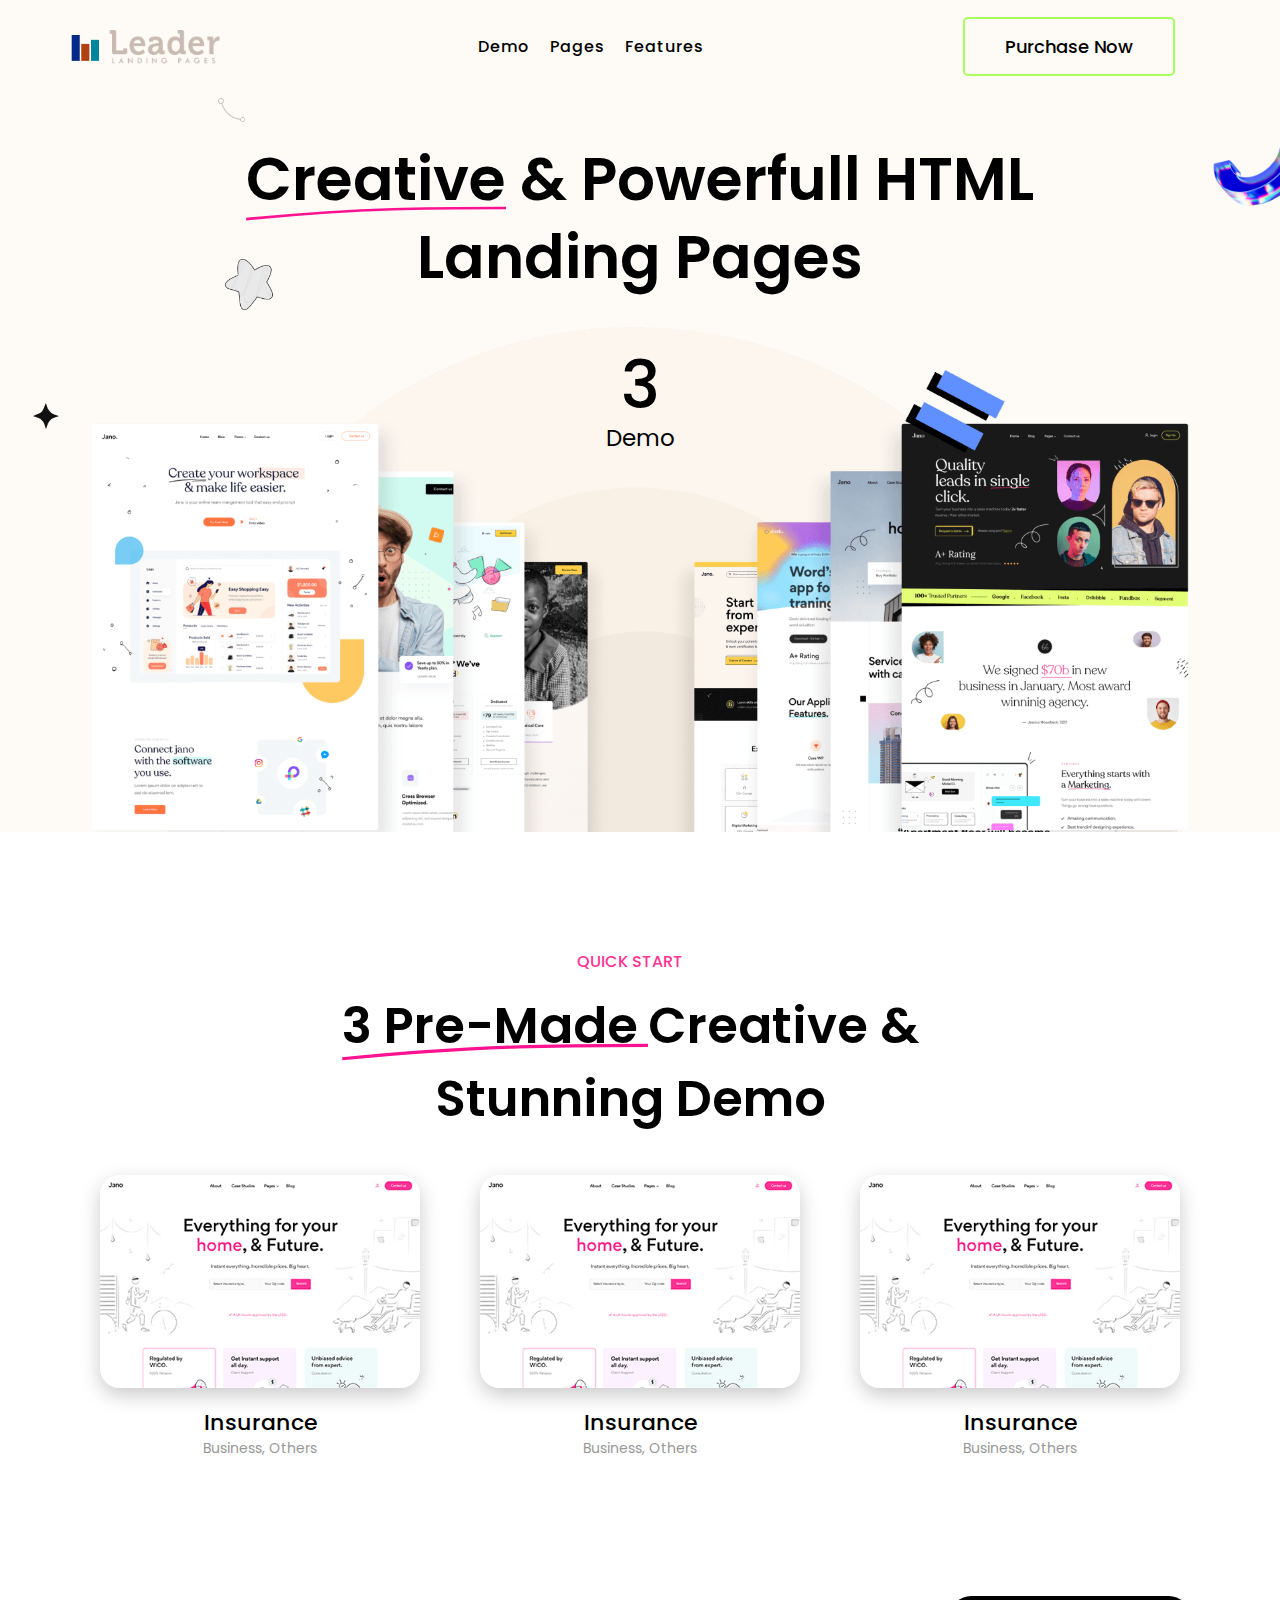
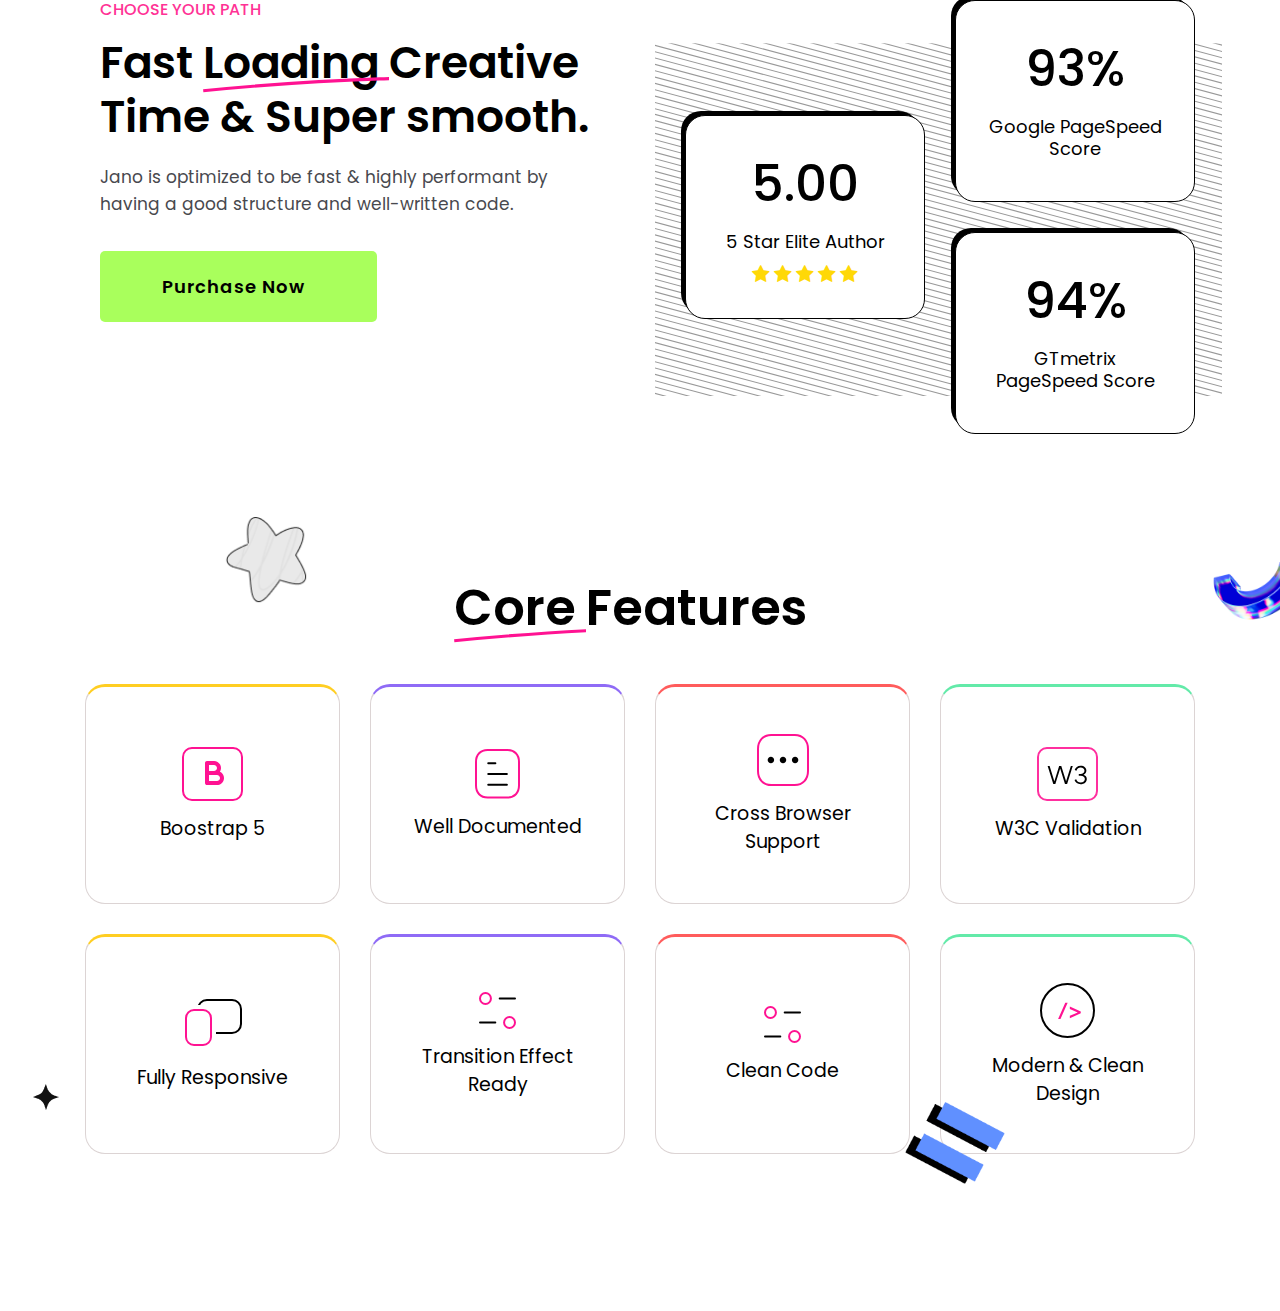
==== Demo-pages/HTML/index.html @ df8b5260 "Envato" ====
<!DOCTYPE html>
<html lang="en">
  <head>
    <meta charset="UTF-8">
    <meta http-equiv="X-UA-Compatible" content="IE=edge">
    <meta name="viewport" content="width=device-width, initial-scale=1.0">
    <title>Landing Demo pages</title>
    <link rel="stylesheet" href="assets/css/style.css">
    <link rel="stylesheet" href="assets/css/bootstrap.min.css">
    <link rel="stylesheet" href="assets/css/font-awesome.min.css">
    <link rel="stylesheet" href="assets/css/spacing.css">
    <link rel="stylesheet" href="assets/css/responsive.css">
    <link rel="stylesheet" href="assets/css/animate.css">
    <link rel="shortcut icon" href="fav.ico">
  
  </head>
  <body>
    <!--nav start-->
    <section>
      <div class="nav">
        <div class="container">
          <div class="row">
            <div class="nav-inner">
              <div class="logo">
                <a href="index.html">
                  <img src="assets/images/logo/logo.png" alt="">
                </a>
              </div>
              <div class="menu">
                <ul>
                  <li>
                    <img src="assets/images/icons/logo2.png" alt="">
                    <span class="fa fa-times" aria-hidden="true"></span>
                  </li>
                  <li>
                    <a href="#">Demo</a>
                  </li>
                
                  <li>
                    <a href="#">pages</a>
                  </li>
                  <li>
                    <a class="other-menu" href="#">Features</a>
                  </li>
                
                </ul>
              </div>
              <div class="side-bar-right">
              
              
                <div class="comm-btn">
                  <a href="#">
                    <span>Purchase Now</span>
                  </a>
                </div>
              </div>
            </div>
            <div class="menu-bar">
              <i class="fa fa-bars" aria-hidden="true"></i>
              
            </div>
          </div>
        </div>
      </div>
    </section>
     <!--nav end-->

     <!--landing banner start-->
     <section>
     <div class="landing-banner">
      <div class="container">
        <div class="row">
          <div class="col-lg-12">
            <div class="landing-heading">
            <h1><span>Creative</span> & powerfull HTML <br>  landing pages  </h1>
            <div class="main-count">
              <i>3</i>
              <h4>Demo</h4>
            </div>
          </div>
          <div class="banner-shapes">
            <img class="shapes shapes1" src="assets/images/shapes/img_two.png" alt="">
            <img class="shapes shapes2" src="assets/images/shapes/line.png" alt="">
            <img class="shapes shapes3" src="assets/images/shapes/shapes.png" alt="">
            <img class="shapes shapes4" src="assets/images/shapes/star.png" alt="">
            <img class="shapes shapes5" src="assets/images/shapes/start1.png" alt="">
          </div>
          </div>

          <div class="col-lg-12">
            <div class="landing-banner-img">
              <img src="assets/images/landing-banner/screen_01.png" alt="">
            </div>
         
          </div>
     </div>
    </div>
  </div>
</section>
       <!--landing banner end-->

          <!--home demo start-->
          <section>
            <div class="home-demo">
              <div class="container">
                <div class="row">
                  <div class="col-md-12">
                    <div class="home-demo-heading">
                    <h3>QUICK START</h3>
                      <h2><span>3 Pre-Made</span>Creative & <br> Stunning Demo</h2>
                    </div>
                  </div>
                  <div class="col-lg-4 col-md-12">
                  <div class="demo-full">
                    <a href="">
                      <img src="assets/images/demo-img/sc1.jpg" alt="">
                      <span class="btn-twentyone">Explore</span>
                    </a>
                    <h3>Insurance</h3>
                    <span class="sub-text">
                      Business, Others</span>
                      
                  </div>
                  </div>
                  <div class="col-lg-4 col-md-12">
                    <div class="demo-full">
                      <a href="">
                        <img src="assets/images/demo-img/sc1.jpg" alt="">
                        <span class="btn-twentyone">Explore</span>
                      </a>
                      <h3>Insurance</h3>
                      <span class="sub-text">
                        Business, Others</span>
                   
                    </div>
                    </div>
                    <div class="col-lg-4 col-md-12">
                      <div class="demo-full">
                        <a href="">
                          <img src="assets/images/demo-img/sc1.jpg" alt="">
                          <span class="btn-twentyone">Explore</span>
                        </a>
                        <h3>Insurance</h3>
                        <span class="sub-text">
                        Business, Others</span>
                         
                      </div>
                      </div>
            </div>
          </div>
        </div>
          </section>
             <!--home demo end-->

             <!--load speed sections start-->
             <div class="load-speed">
              <div class="container">
                <div class="row">
                  <div class="col-lg-6 col-md-12">
                    <div class="col-md-12">
                      <div class="home-demo-heading">
                      <h3>CHOOSE YOUR PATH</h3>
                        <h2>Fast <span>Loading</span>Creative Time & Super smooth.</h2>
                        <p>Jano is optimized to be fast & highly performant by having a good structure and well-written code.</p>
                        <div class="comm-btn">
                          <a href="#">
                            <span>Purchase Now</span>
                          </a>
                        </div>
                      </div>
                    </div>
                  </div>

                  <div class="col-lg-6 col-md-12">
                    <div class="bg-img position-relative">
                    <div class="row align-items-center">
                        <div class="col-sm-6">
                          <div class="block-wrapper d-flex flex-column align-items-center justify-content-center position-relative">
                            <span>5.00</span>
                            <h3>5 Star Elite Author</h3>
                            <div class="star">
                              <i class="fa fa-star" aria-hidden="true"></i>
                              <i class="fa fa-star" aria-hidden="true"></i>
                              <i class="fa fa-star" aria-hidden="true"></i>
                              <i class="fa fa-star" aria-hidden="true"></i>
                              <i class="fa fa-star" aria-hidden="true"></i>
                            </div>
                          </div>
                        </div>
                        <div class="col-sm-6">
                          <div class="block-wrapper d-flex flex-column align-items-center justify-content-center text-center position-relative">
                            <span>93%</span>
                            <h3>Google PageSpeed
                              Score</h3>
                           
                          </div>

                          <div class="block-wrapper d-flex flex-column align-items-center justify-content-center text-center position-relative">
                            <span>94%</span>
                            <h3>GTmetrix PageSpeed
                              Score                              </h3>
                           
                          </div>
                        </div>
                    </div>
                  </div>
                </div>
              </div>
             </div>
            </div>
          
               <!--load speed sections end-->

               <!--Core Features start-->
               <div class="core-features">
                <div class="container">
                  <div class="row">
                    <div class="col-md-12">
                      <div class="home-demo-heading text-center">
                    
                        <h2><span>Core</span>Features</h2>
                      </div>
                    </div>
                    <div class="col-lg-3 col-sm-12">
                      <div style="border-top: 3px solid #FFCE22;" class="core-features-inner d-flex align-items-center justify-content-center text-center flex-column">
                        <img src="assets/images/features/icon_04.svg" alt="">
                        <h4>Boostrap 5</h4>
                      </div>
                    </div>
                    <div  class="col-lg-3 col-sm-12">
                      <div style="border-top: 3px solid #8F6BF6;" class="core-features-inner d-flex align-items-center justify-content-center text-center flex-column">
                        <img src="assets/images/features/icon_05.svg" alt="">
                        <h4> Well Documented</h4>
                      </div>
                    </div>
                    <div class="col-lg-3 col-sm-12">
                      <div style="border-top: 3px solid #FF5C5C;" class="core-features-inner d-flex align-items-center justify-content-center text-center flex-column">
                        <img src="assets/images/features/icon_06.svg" alt="">
                        <h4> Cross Browser
                          Support</h4>
                      </div>
                    </div>
                    <div class="col-lg-3 col-sm-12"> 
                      <div style="border-top: 3px solid #63EAA9;" class="core-features-inner d-flex align-items-center justify-content-center text-center flex-column">
                        <img src="assets/images/features/icon_07.svg" alt="">
                        <h4>W3C Validation
                          </h4>
                      </div>
                    </div>
                    <div class="col-lg-3 col-sm-12">
                      <div style="border-top: 3px solid #FFCE22;" class="core-features-inner d-flex align-items-center justify-content-center text-center flex-column">
                        <img src="assets/images/features/icon_08.svg" alt="">
                        <h4>Fully Responsive
                          </h4>
                      </div>
                    </div>
                    <div class="col-lg-3 col-sm-12">
                      <div style="border-top: 3px solid #8F6BF6;" class="core-features-inner d-flex align-items-center justify-content-center text-center flex-column">
                        <img src="assets/images/features/icon_09.svg" alt="">
                        <h4>Transition Effect
                          Ready
                          </h4>
                      </div>
                    </div>
                    <div class="col-lg-3 col-sm-12">
                      <div style="border-top: 3px solid #FF5C5C;" class="core-features-inner d-flex align-items-center justify-content-center text-center flex-column">
                        <img src="assets/images/features/icon_09.svg" alt="">
                        <h4>Clean Code
                          </h4>
                      </div>
                    </div>
                    <div class="col-lg-3 col-sm-12">
                      <div style="border-top: 3px solid #63EAA9;"  class="core-features-inner d-flex align-items-center justify-content-center text-center flex-column">
                        <img src="assets/images/features/icon_10.svg" alt="">
                        <h4>Modern & Clean
                          Design
                          </h4>
                      </div>
                    </div>
                    <div class="banner-shapes">
                      <img class="shapes shapes1" src="assets/images/shapes/img_two.png" alt="">
                      <img class="shapes shapes3" src="assets/images/shapes/shapes.png" alt="">
                      <img class="shapes shapes2" src="assets/images/shapes/star.png" alt="">
                      <img class="shapes shapes5" src="assets/images/shapes/start1.png" alt="">
                    </div>
                  </div>
                </div>
               </div>
                 <!--Core Features end-->
    <script src="https://ajax.googleapis.com/ajax/libs/jquery/3.6.0/jquery.min.js"></script>
    <script src="assets/js/custom.js"></script>
    <script src="assets/js/bootstrap.min.js"></script>
    <script src="assets/js/respond.min.js"></script>
    <script src="assets/js/jquery-3.6.0.min.js"></script>
    <script src="assets/js/popper.min.js"></script>
    <script src="assets/js/wow.js"></script>
    <script src="assets/mail/mail.js"></script>
   
   
  </body>
</html>
---- Demo-pages/HTML/assets/css/style.css ----
@charset "UTF-8";
/*----------------------------------------------------
@File: Default Styles

This file contains the styling for the actual template, this
is the file you need to edit to change the look of the
template.
---------------------------------------------------- */
/*=====================================================================
@Template Name: Docy
@Version: 1.1.2

@Default Styles

Table of Content:
01/ Nav bar
02/ Banner
03/ Flow-tabel
04/ Portfolio
05/ Pricing
06/ Selected work
07/ Contact us
08/ Footer

=====================================================================*/




@import url("https://fonts.googleapis.com/css2?family=Poppins:wght@400;500;600;700&display=swap");

* {
  margin: 0px;
  padding: 0px;
  border: 0px;
  font-style: inherit;
  font-variant: inherit;
  font-stretch: inherit;
  font-size: inherit;
  line-height: inherit;
  vertical-align: baseline;
  box-sizing: border-box;
  font-family: "Poppins", sans-serif;
  font-weight: 500;
  color: #000;
  transition: all 0.5s ease;
}

article,
aside,
details,
figcaption,
figure,
footer,
header,
hgroup,
menu,
nav,
section {
  display: block;
}

body {
  line-height: 24px;
  margin: 0px;
  padding: 0px;
  background: #fff;
}

ol,
ul {
  list-style: none;
}

html {
  scroll-behavior: smooth;
}

blockquote,
q {
  quotes: none;
}

blockquote::before,
blockquote::after,
q::before,
q::after {
  content: none;
}

table {
  border-collapse: collapse;
  border-spacing: 0px;
}

h1,
h2,
h3,
h4,
h5,
h6 {
  font-weight: 600 !important;
  font-family: "Poppins", sans-serif;
}

img {
  height: auto;
  max-width: 100%;
}

a:hover {
  text-decoration: none !important;
}
p {
  line-height: 27px;
  font-size: 17px;
  color: #48494e;
  font-weight: 400;
}
.container {
  position: relative;
}

/*-------------------------------------------------*/
/* NAV
/*-------------------------------------------------*/

.nav {
  position: absolute;
  top: 0px;
  left: 0px;
  width: 100%;
  right: 0px;
  padding: 30px 0px 18px 0px;
  z-index: 99;
  background: #fefbf7;
}

.nav.act {
  box-shadow: rgb(0 0 0 / 33%) 0px 0px 20px -10px;
  background: #fff;
  z-index: 99;
  position: fixed;
}

.nav.act a {
  color: #000;
}

.nav-inner {
  display: flex;
  align-items: center;
  justify-content: center;
  width: 100%;
}

.logo img {
  max-width: 150px;
  filter: invert(1);
}

.nav-inner .menu {
  width: 100%;
}

.menu ul {
  display: flex;
  align-items: center;
  justify-content: center;
  margin: 0px;
}

.menu li {
  padding: 0px 10px;
  position: relative;
}

.menu a {
  font-weight: 500;
  font-size: 16px;
  position: relative;
  z-index: 1;
  text-decoration: unset;
  display: inline-block;
  text-transform: capitalize;
  transition: all 0.5s ease;
  letter-spacing: 1px;
  color: #000;
}

.menu a:hover {
  color: #3c3ddc !important;
  text-decoration: none;
  font-weight: 600;
}

.menu a::before {
  content: "";
  position: absolute;
  height: 2px;
  bottom: 3px;
  left: 0;
  right: 0;
  transition: transform 0.3s ease-in-out;
  background: #3c3ddc;
  transform: scalex(0);
  transform-origin: right;
}

.menu a:hover::before {
  transform: scalex(1);
  transform-origin: left;
}

.menu ul li:first-child {
  display: none;
}

.menu span {
  display: none;
}
.nav-inner .side-bar-right {
  display: flex;
  justify-content: space-between;
  width: 33.333%;
  align-items: center;
}
.nav-inner .side-bar-right .comm-btn{
    margin-top: 0;
}
.nav-inner .side-bar-right .comm-btn:hover span{color: #fff  !important;}
.nav-inner .side-bar-right a{
    padding: 15px 40px;
    background: no-repeat;
    border: 2px solid #a9ff5c;
}
.nav.act .nav-inner .side-bar-right span{
    transition: all 0.5s ease;
    color: #000;
}
.nav.act .nav-inner .side-bar-right i{
    background: #EBEBF9;
    color: #45642a;
}
.nav-inner .side-bar-right span{
    transition: all 0.5s ease;
    letter-spacing: 0px;
}

.nav-inner .side-bar-right a:hover{color: #fff;}

.menu-bar {
  display: none;
}

.comm-btn a {
  padding: 23px 62px;
  text-decoration: none;
  font-weight: 600;
  font-size: 18px;
  position: relative;
  transition: all 0.5s ease;
  background: var(--btn);
  text-transform: capitalize;
  letter-spacing: 1px;
  z-index: 6;
  border-radius: 5px;
  overflow: hidden;
}
.comm-btn a::before {
  position: absolute;
  height: 2px;
  content: "";
  bottom: 0;
  left: 0;
  right: 0;
  transition: transform 0.3s ease-in-out;
  transform: scalex(0);
  background: #3c3ddc;
  transform-origin: right;
  height: 100%;
  z-index: 0;
  border-radius: 5px;
}

.comm-btn a:hover:before {
  transform: scalex(1);
  transform-origin: left;
}

.comm-btn a:hover span {
  text-decoration: none;
  color: #fff;
  position: relative;
}
.comm-btn {
  position: relative;
  text-transform: capitalize;
  margin: 55px 0 0 0;
}


/*-------------------------------------------------*/
/* landing banner
/*-------------------------------------------------*/
.landing-banner{
    float: left;
    width: 100%;
    text-align: center;
    padding: 140px 0 0 0;
    background: #fefbf7;
    position: relative;
    overflow: hidden;
}
.landing-heading{}
.landing-heading span{position: relative;font-weight: 600;}
.landing-heading span::before, .home-demo-heading span::before{position: absolute;content: "";background: url(../images/shapes/line.svg);width: 100%;height: 15px;background-size: cover;bottom: 0;}
.landing-heading h1{
    font-size: 60px;
    line-height: 78px;
    text-transform: capitalize;
}
.main-count{
    margin: 0 auto;
    display: table;
    position: relative;
    margin-top: 40px;
    z-index: 1;
}
.main-count i{
    font-weight: 500;
    font-size: 66px;
}
.main-count h4{
    font-weight: 400 !important;
    font-size: 23px;
    margin: -10px 0 0 0;
}
.landing-banner-img{
    margin-top: -126px;
}
.landing-banner-img img{}
.banner-shapes{}
.banner-shapes .shapes{position: absolute;animation: 5s linear infinite jumpThree;top: 0;display: inline-block;max-width: 100px;}

@keyframes jumpThree{
  0% {
    -webkit-transform: translate3d(0,0,0);
    transform: translate3d(0,0,0);
}
40% {
    -webkit-transform: translate3d(0,-20px,0);
    transform: translate3d(0,-20px,0);
}
100% {
    -webkit-transform: translate3d(0,0,0);
    transform: translate3d(0,0,0);
}
}

.banner-shapes .shapes1{
    top: auto;
    bottom: 0;
    z-index: 1;
    right: 18%;
    transition-delay: 5s;
}
.banner-shapes .shapes2{
    left: 13%;
    filter: contrast(0.5);
    top: -42px;
    max-width: 27px;
}
.banner-shapes .shapes3{right: -100px;}
.banner-shapes .shapes4{
    left: 150px;
    max-width: 60px;
    top: 116px;
}
.banner-shapes .shapes5{
    filter: invert(1);
    left: -37px;
    top: 84%;
}


/*-------------------------------------------------*/
/* home demo 
/*-------------------------------------------------*/

.home-demo{
    text-align: center;
    float: left;
    width: 100%;
    padding-top: 120px;
    overflow: hidden;
    padding-bottom: 140px;
}
.demo-full{
    padding: 0 15px;
}
.demo-full a{
    display: flex;
    align-items: center;
    justify-content: center;
}

.demo-full img{
    margin-bottom: 17px;
    border-radius: 20px;
    box-shadow: 0 7px 20px rgb(0 0 0 / 21%);
    display: inline-block;
}
.sub-text{
    color: #989898;
    font-weight: 400;
    font-size: 14px;
}

.home-demo-heading{}
.demo-sub{}
.home-demo-heading{
    padding-right: 20px;
}
.home-demo-heading span{
    padding-right: 10px;
    position: relative;
    font-weight: 600;
}
.demo-full .btn-twentyone{
    position: absolute;
    background: #a9ff5c;
    padding: 7px 30px;
    border-radius: 20px;
    opacity: 0;
    transition: all 0.2s ease;
}
.home-demo-heading span::before{
    height: 18px;
}
.home-demo-heading h2{
    font-size: 50px;
    line-height: 73px;
    margin-top: 17px;
    margin-bottom: 40px;
}
.home-demo-heading h3{
    font-size: 16px;
    font-weight: 400 !important;
    color: #ff3295;
    font-weight: 500 !important;
}
.demo-full h3{text-transform: capitalize;margin: 5px 0 0 0;font-weight: 500 !important;font-size: 22px;}
.demo-full:hover .btn-twentyone{opacity: 1;transition: all 0.2s ease;}


/*-------------------------------------------------*/
/* loding speed
/*-------------------------------------------------*/
.load-speed{
    float: left;
    width: 100%;
    padding-bottom: 30px;
}
.load-speed .home-demo-heading h2{
    font-size: 44px;
    line-height: 54px;
    /* margin-top: 5px; */
    margin-bottom: 20px;
}
.load-speed .comm-btn a{
    background: #a9ff5c;
}
.load-speed  .comm-btn span::before{
    background: none;
}
.block-wrapper{
    padding: 30px;
    margin-bottom: 30px;
    background: #fff;
    border-radius: 20px;
    border: 1px solid #000;
}
.block-wrapper span{
    font-size: 50px;
    font-weight: 500;
}
.block-wrapper h3{
    font-size: 18px;
    font-weight: 400 !important;
    margin: 10px 0 12px 0;
}
.block-wrapper .star i{
    color: #ffd807;
    font-size: 19px;
}
.block-wrapper::before{
  position: absolute;
  content: "";
  border-radius: 20px;
  width: 100%;
  height: 100%;
  z-index: -1;
  background: #000;
  left: -5px;
  top: -5px;
  }
  .bg-img{
    padding-left: 30px;
}  
.bg-img::before{position: absolute;content: "";top: 43px;left: 0;right: 0;bottom: 0;background: url(../images/shapes/bg.svg);z-index: -1;width: 105%;height: 76%;}

/*-------------------------------------------------*/
/* core Features
/*-------------------------------------------------*/
.core-features{}
.core-features-inner{
    padding: 20px;
    margin-bottom: 30px;
    border: 1px solid #dcd4d4;
    border-radius: 20px;
    height: 220px;
}
.core-features-inner img{}
.core-features-inner h4{
    font-size: 19px;
    font-weight: 400 !important;
    margin: 14px 0 0 0;
    line-height: 28px;
}
.core-features{
    display: inline-block;
    width: 100%;
    padding-bottom: 120px;
    overflow: hidden;
    padding-top: 60px;
}

.core-features .home-demo-heading h2{}
.core-features .shapes2{
    filter: none;
    max-width: 100px;
}
.{}
---- Demo-pages/HTML/assets/css/responsive.css ----
/*-------------------------------------------------*/
/* 1. MOBILE VIEW RESPONSIVE
/*-------------------------------------------------*/

/*-------------------------------------------------------*/
/* When the browser is 1200px to all small screens,below css will be applied.
/*-------------------------------------------------------*/
@media screen and (max-width: 1200px) {
  
}

/*-------------------------------------------------------*/
/* When the browser is 992 to all small screens,below css will be applied.
/*-------------------------------------------------------*/

@media screen and (max-width: 992px) {
  
}

/*-------------------------------------------------------*/
/* When the browser is 768px to all small screens,below css will be applied.
/*-------------------------------------------------------*/

@media screen and (max-width: 767px) {
  
}

/*-------------------------------------------------------*/
/* When the browser is 576px to all small screens,below css will be applied.
/*-------------------------------------------------------*/
@media screen and (max-width: 576px) {
 
}

@media screen and (max-width: 480px) {
 
}
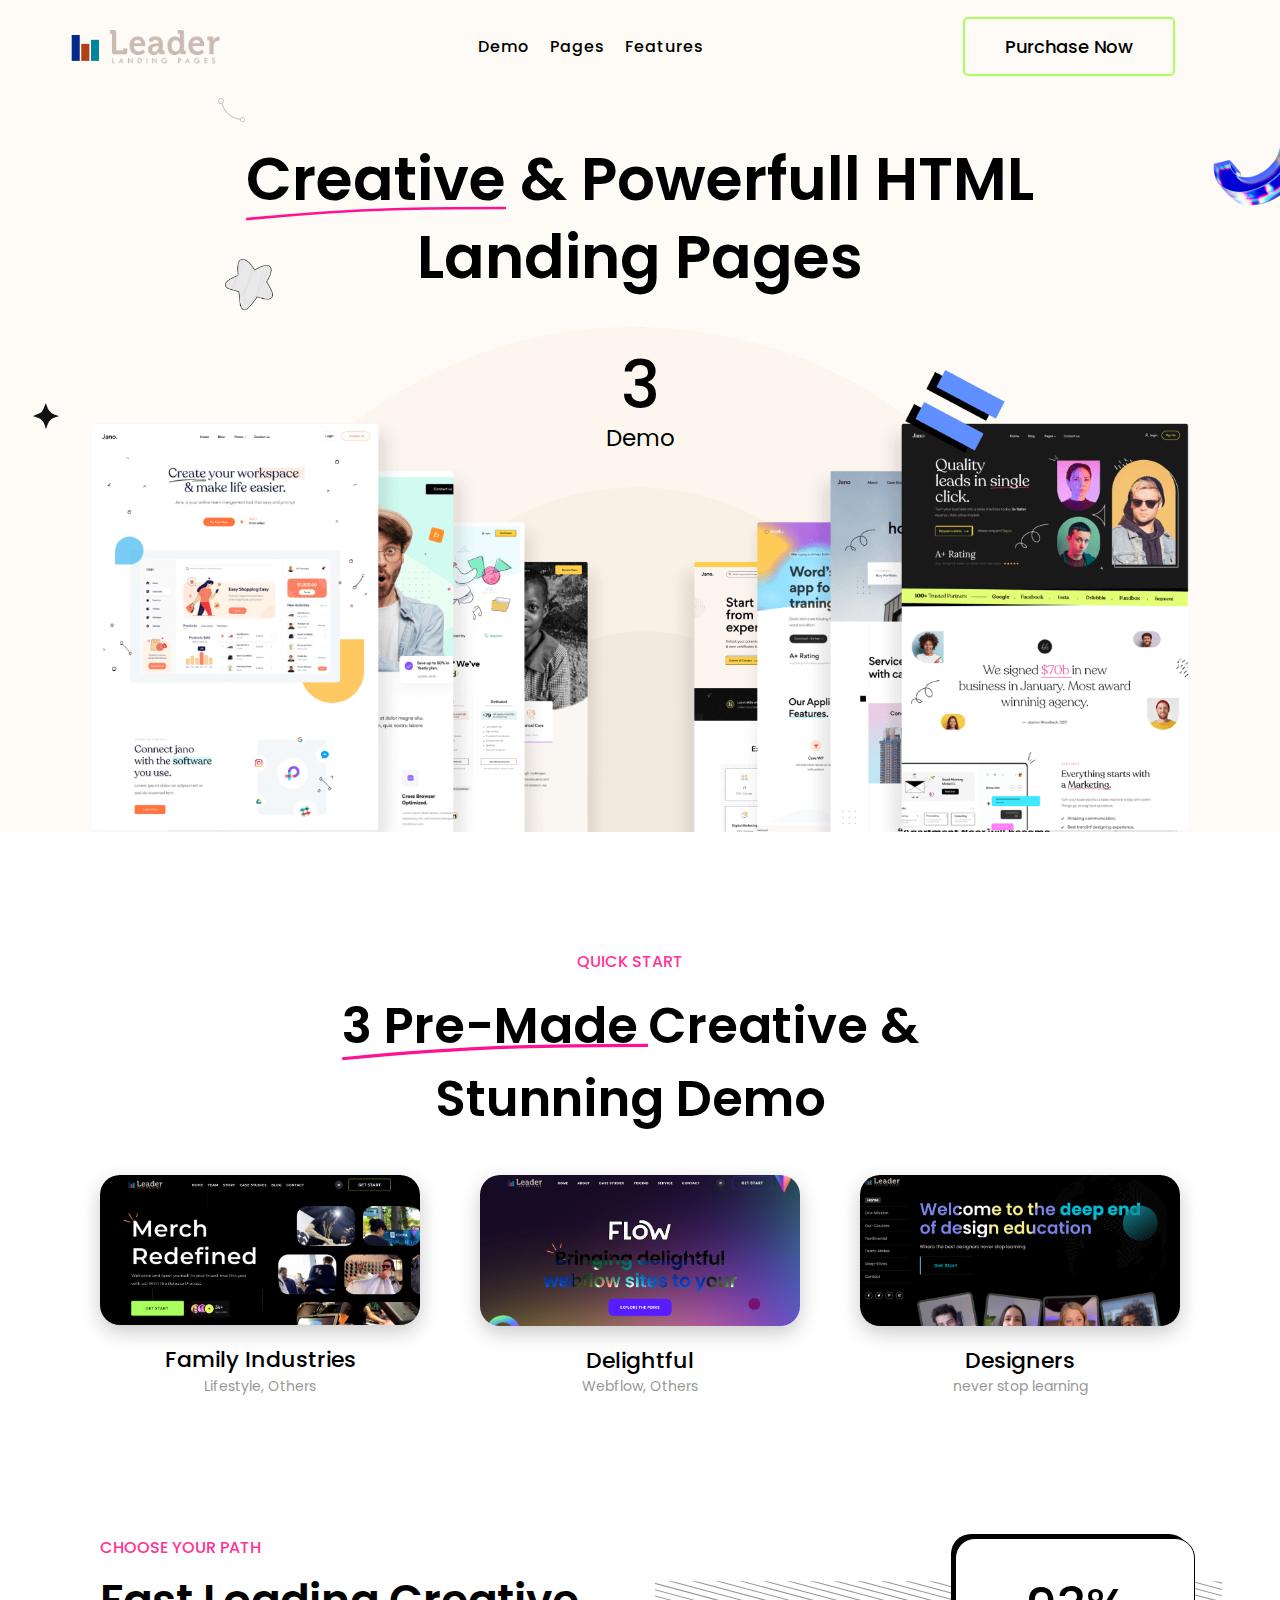
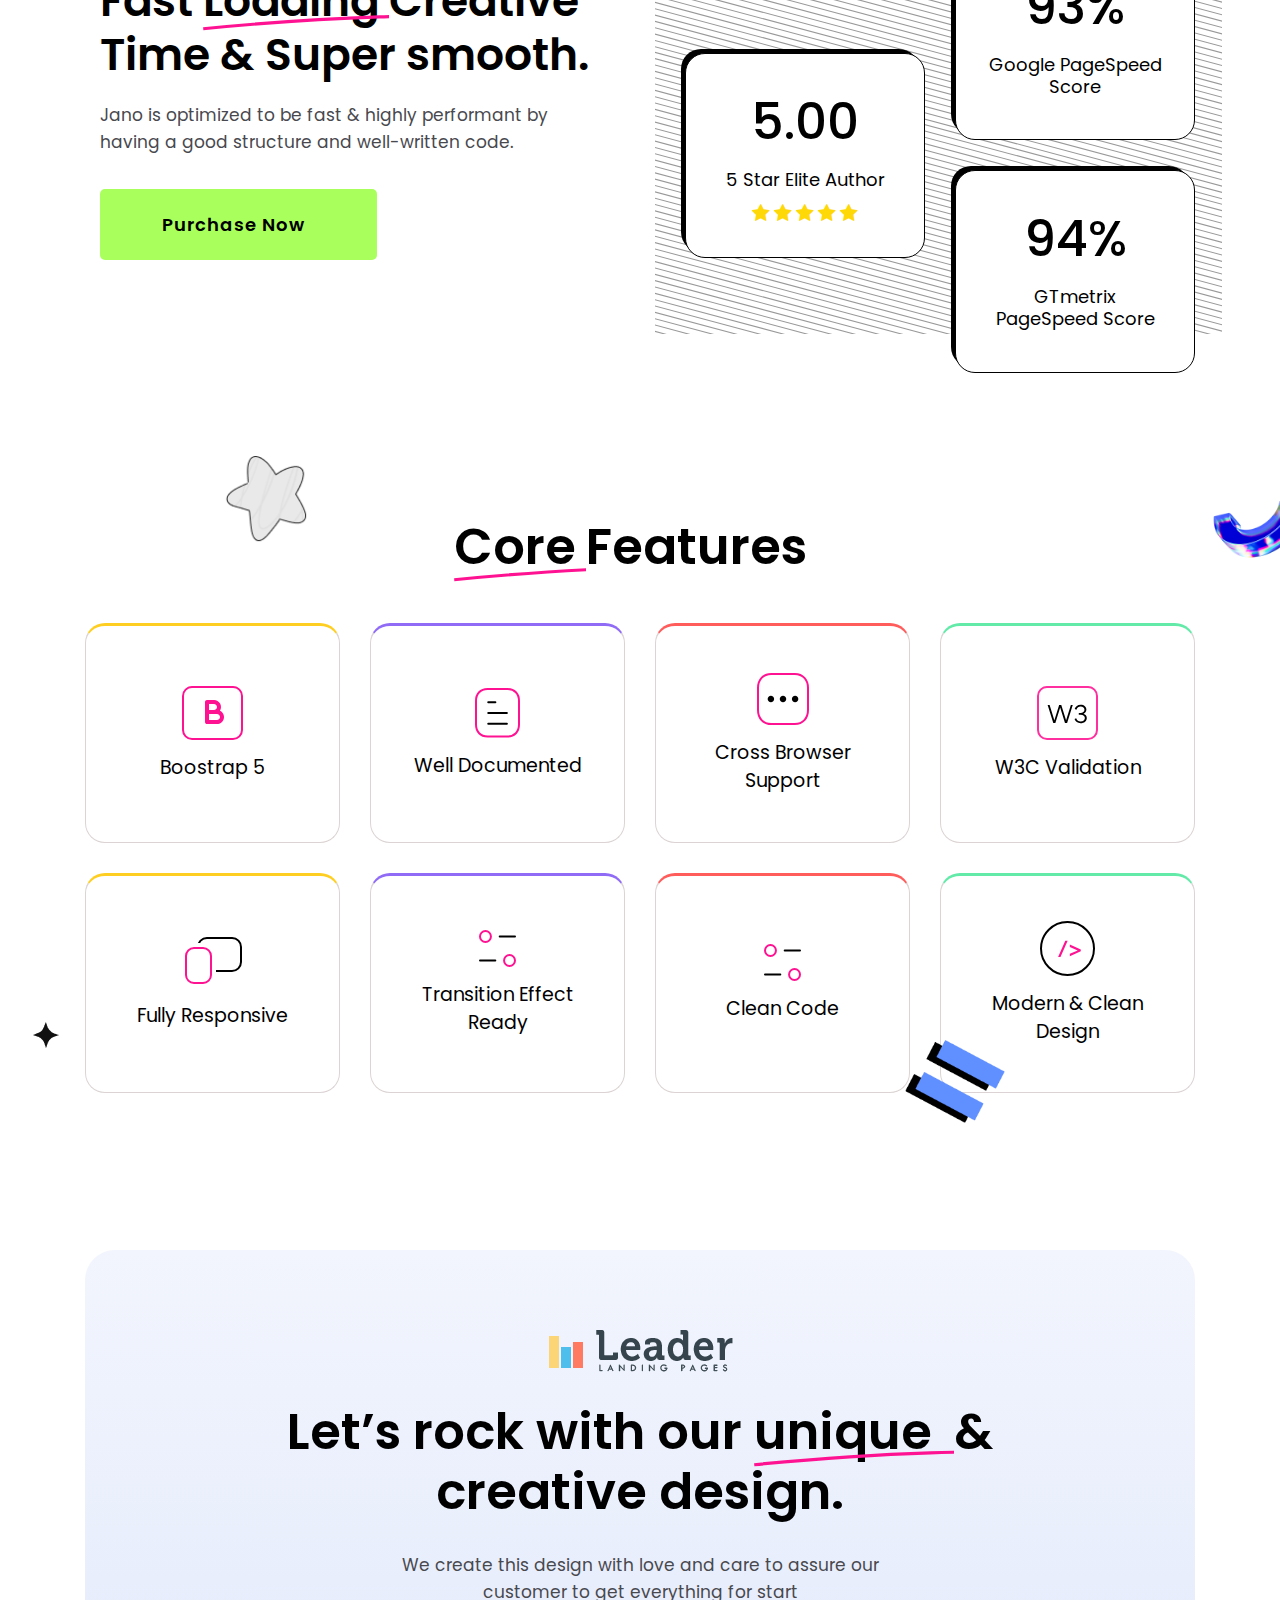
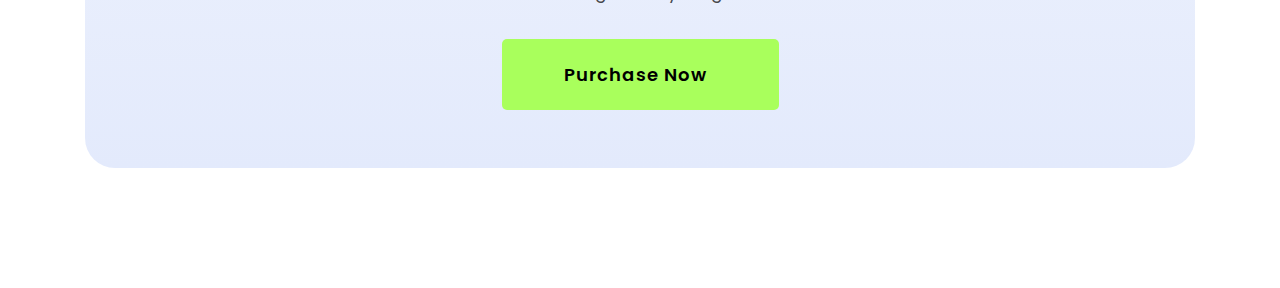
==== commit 89f60fcd: "adding" ====
--- a/Demo-pages/HTML/index.html
+++ b/Demo-pages/HTML/index.html
@@ -113,36 +113,36 @@
                   <div class="col-lg-4 col-md-12">
                   <div class="demo-full">
                     <a href="">
-                      <img src="assets/images/demo-img/sc1.jpg" alt="">
+                      <img src="assets/images/demo-img/sc-1.PNG" alt="">
                       <span class="btn-twentyone">Explore</span>
                     </a>
-                    <h3>Insurance</h3>
+                    <h3>Family Industries</h3>
                     <span class="sub-text">
-                      Business, Others</span>
+                      Lifestyle, Others</span>
                       
                   </div>
                   </div>
                   <div class="col-lg-4 col-md-12">
                     <div class="demo-full">
                       <a href="">
-                        <img src="assets/images/demo-img/sc1.jpg" alt="">
+                        <img src="assets/images/demo-img/sc-2.PNG" alt="">
                         <span class="btn-twentyone">Explore</span>
                       </a>
-                      <h3>Insurance</h3>
+                      <h3>Delightful</h3>
                       <span class="sub-text">
-                        Business, Others</span>
+                        Webflow, Others</span>
                    
                     </div>
                     </div>
                     <div class="col-lg-4 col-md-12">
                       <div class="demo-full">
                         <a href="">
-                          <img src="assets/images/demo-img/sc1.jpg" alt="">
+                          <img src="assets/images/demo-img/sc-3.PNG" alt="">
                           <span class="btn-twentyone">Explore</span>
                         </a>
-                        <h3>Insurance</h3>
+                        <h3>designers </h3>
                         <span class="sub-text">
-                        Business, Others</span>
+                          never stop learning</span>
                          
                       </div>
                       </div>
@@ -287,6 +287,27 @@
                 </div>
                </div>
                  <!--Core Features end-->
+
+                   <!--landing footer start-->
+                   <div class="ln-footer">
+                    <div class="container">
+                      <div class="row">
+                        <div class="col-md-12 text-center">
+                          <div class="home-demo-heading">
+                            <img src="assets/images/logo/logo.png" alt="">
+                            <h2>Let’s rock with our <span>unique </span> & <br> creative design. </h2>
+                            <p>We create this design with love and care to assure our <br> customer to get everything for start</p>
+                            <div class="comm-btn">
+                              <a href="#">
+                                <span>Purchase Now</span>
+                              </a>
+                            </div>
+                          </div>
+                        </div>
+                      </div>
+                    </div>
+                   </div>
+                   <!--landing footer end-->
     <script src="https://ajax.googleapis.com/ajax/libs/jquery/3.6.0/jquery.min.js"></script>
     <script src="assets/js/custom.js"></script>
     <script src="assets/js/bootstrap.min.js"></script>
--- a/Demo-pages/HTML/assets/css/style.css
+++ b/Demo-pages/HTML/assets/css/style.css
@@ -541,4 +541,29 @@
     filter: none;
     max-width: 100px;
 }
+
+/*-------------------------------------------------*/
+/* landing footer
+/*-------------------------------------------------*/
+.ln-footer{
+    float: left;
+    width: 100%;
+    padding-bottom: 120px;
+}
+.ln-footer .home-demo-heading{
+    background: linear-gradient(180deg,#f2f5fd 0%,#e3eafc 100%);
+    border-radius: 30px;
+    padding: 80px;
+}
+.ln-footer .home-demo-heading img{}
+.ln-footer .home-demo-heading p{}
+.ln-footer .home-demo-heading h2{
+    margin-bottom: 30px;
+    margin-top: 30px;
+    line-height: 60px;
+}
+.ln-footer .home-demo-heading .comm-btn{}
+.ln-footer .home-demo-heading .comm-btn a{background-color: #a9ff5c;}
+.ln-footer .home-demo-heading .comm-btn span::before{background: none;}
+.{}
 .{}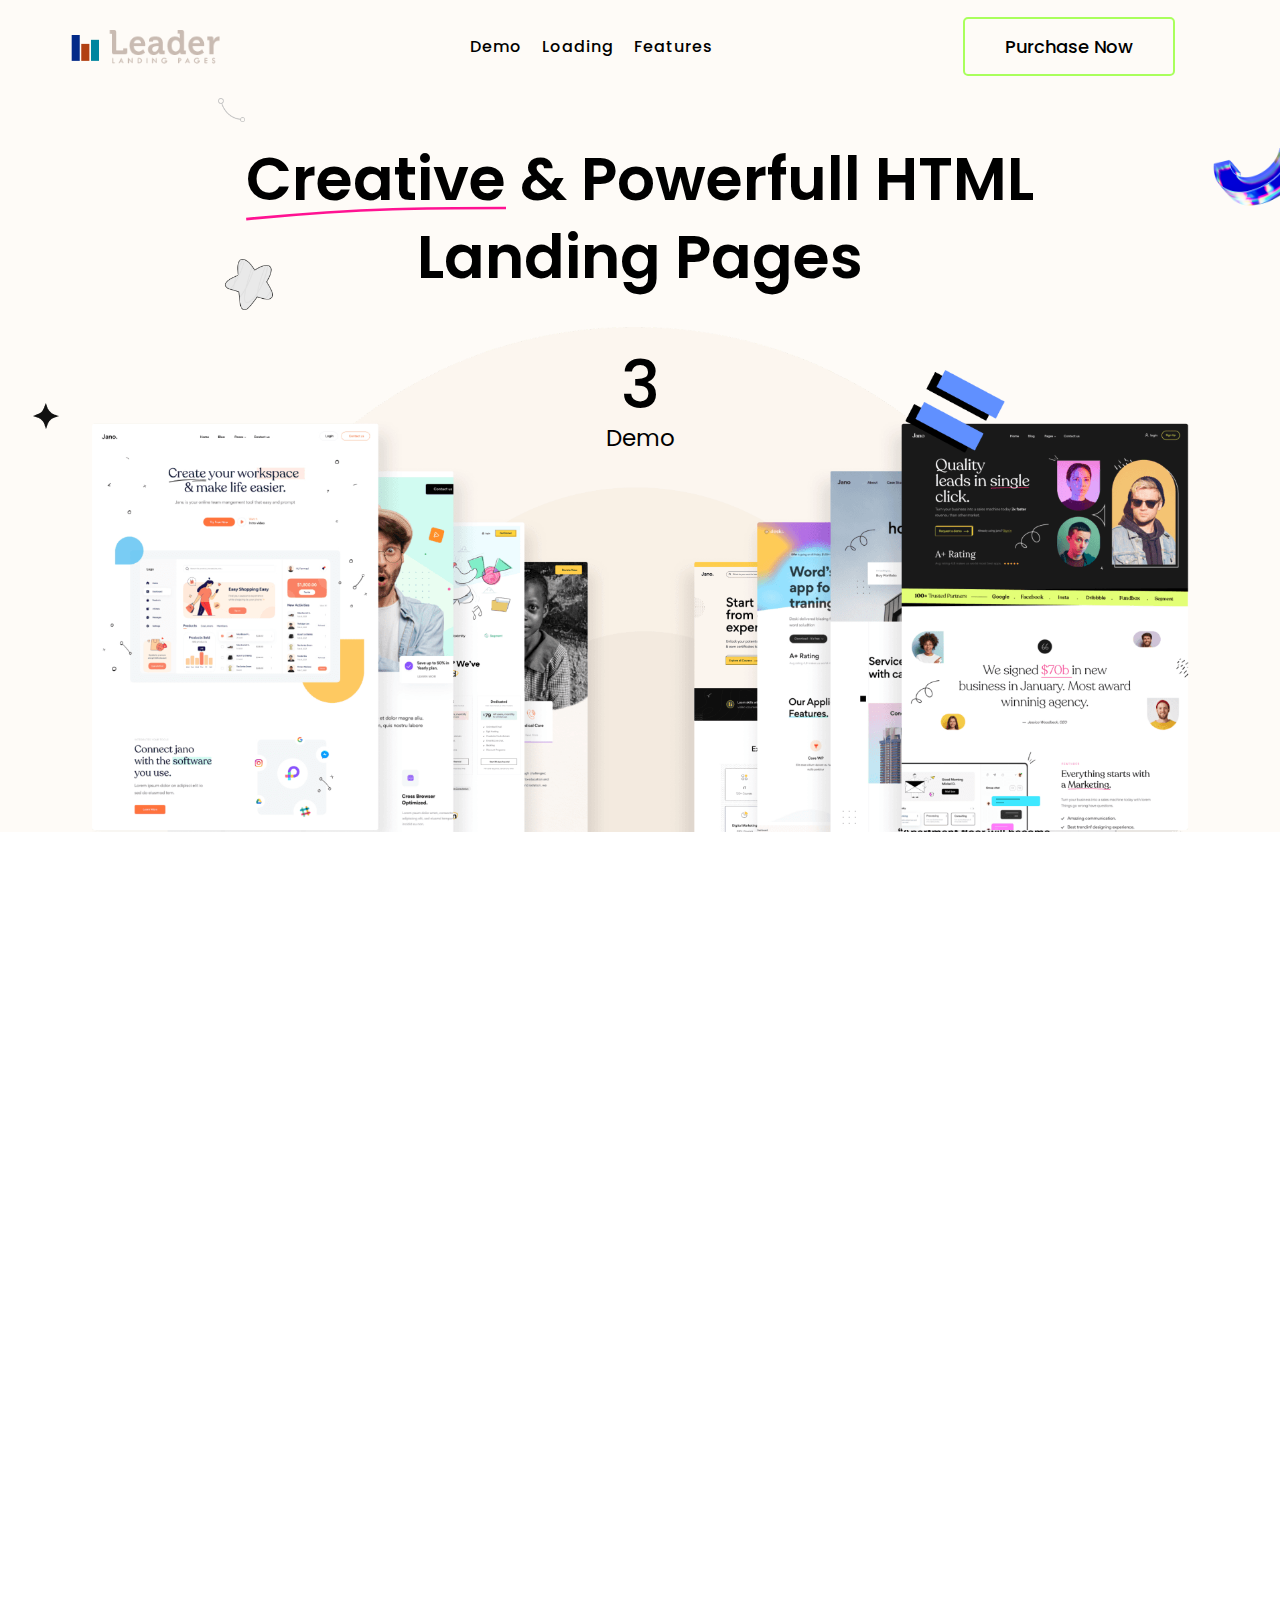
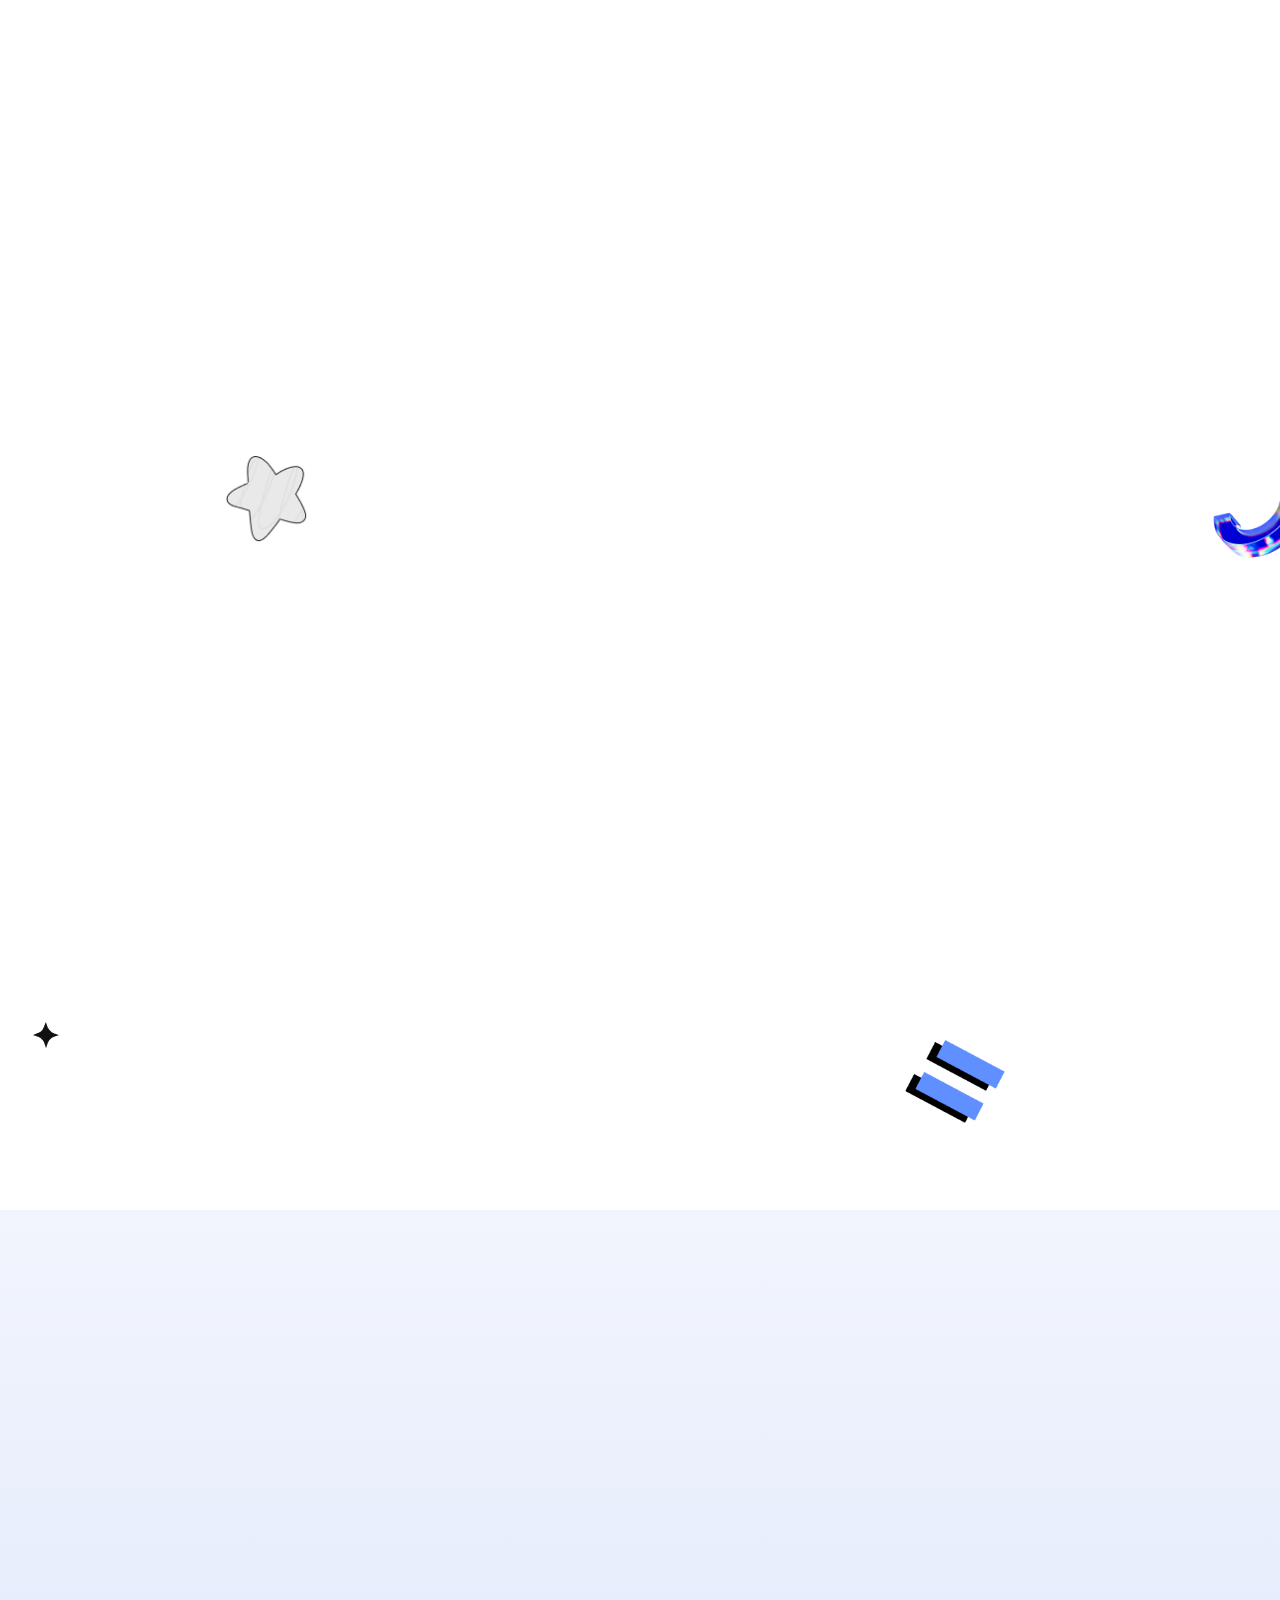
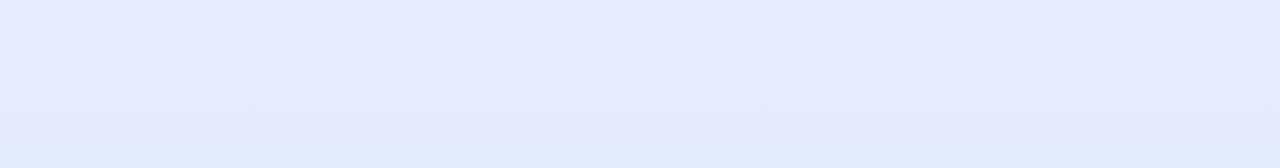
==== commit f88a5ce2: "Demo" ====
--- a/Demo-pages/HTML/index.html
+++ b/Demo-pages/HTML/index.html
@@ -33,14 +33,14 @@
                     <span class="fa fa-times" aria-hidden="true"></span>
                   </li>
                   <li>
-                    <a href="#">Demo</a>
+                    <a href="#demo">Demo</a>
                   </li>
                 
                   <li>
-                    <a href="#">pages</a>
+                    <a href="#loading">Loading</a>
                   </li>
                   <li>
-                    <a class="other-menu" href="#">Features</a>
+                    <a class="other-menu" href="#features">Features</a>
                   </li>
                 
                 </ul>
@@ -72,8 +72,8 @@
         <div class="row">
           <div class="col-lg-12">
             <div class="landing-heading">
-            <h1><span>Creative</span> & powerfull HTML <br>  landing pages  </h1>
-            <div class="main-count">
+            <h1 class="wow fadeInUp" data-wow-duration="0.5s"><span>Creative</span> & powerfull HTML <br>  landing pages  </h1>
+            <div class="main-count wow fadeInUp" data-wow-duration="0.7s">
               <i>3</i>
               <h4>Demo</h4>
             </div>
@@ -88,7 +88,7 @@
           </div>
 
           <div class="col-lg-12">
-            <div class="landing-banner-img">
+            <div class="landing-banner-img wow fadeInUp" data-wow-duration="0.9s">
               <img src="assets/images/landing-banner/screen_01.png" alt="">
             </div>
          
@@ -101,17 +101,17 @@
 
           <!--home demo start-->
           <section>
-            <div class="home-demo">
+            <div class="home-demo" id="demo">
               <div class="container">
                 <div class="row">
                   <div class="col-md-12">
                     <div class="home-demo-heading">
-                    <h3>QUICK START</h3>
-                      <h2><span>3 Pre-Made</span>Creative & <br> Stunning Demo</h2>
+                    <h3 class="wow fadeInUp" data-wow-duration="0.5s">QUICK START</h3>
+                      <h2 class="wow fadeInUp" data-wow-duration="0.7s"><span>3 Pre-Made</span>Creative & <br> Stunning Demo</h2>
                     </div>
                   </div>
                   <div class="col-lg-4 col-md-12">
-                  <div class="demo-full">
+                  <div class="demo-full wow fadeInUp" data-wow-duration="0.3s">
                     <a href="">
                       <img src="assets/images/demo-img/sc-1.PNG" alt="">
                       <span class="btn-twentyone">Explore</span>
@@ -123,7 +123,7 @@
                   </div>
                   </div>
                   <div class="col-lg-4 col-md-12">
-                    <div class="demo-full">
+                    <div class="demo-full wow fadeInUp" data-wow-duration="0.5s">
                       <a href="">
                         <img src="assets/images/demo-img/sc-2.PNG" alt="">
                         <span class="btn-twentyone">Explore</span>
@@ -135,7 +135,7 @@
                     </div>
                     </div>
                     <div class="col-lg-4 col-md-12">
-                      <div class="demo-full">
+                      <div class="demo-full wow fadeInUp" data-wow-duration="0.7s">
                         <a href="">
                           <img src="assets/images/demo-img/sc-3.PNG" alt="">
                           <span class="btn-twentyone">Explore</span>
@@ -153,11 +153,11 @@
              <!--home demo end-->
 
              <!--load speed sections start-->
-             <div class="load-speed">
+             <div class="load-speed" id="loading">
               <div class="container">
                 <div class="row">
-                  <div class="col-lg-6 col-md-12">
-                    <div class="col-md-12">
+                  <div class="col-lg-6 col-md-12 wow fadeInUp" data-wow-duration="0.3s">
+                    <div class="col-md-12 ">
                       <div class="home-demo-heading">
                       <h3>CHOOSE YOUR PATH</h3>
                         <h2>Fast <span>Loading</span>Creative Time & Super smooth.</h2>
@@ -171,7 +171,7 @@
                     </div>
                   </div>
 
-                  <div class="col-lg-6 col-md-12">
+                  <div class="col-lg-6 col-md-12 wow fadeInUp" data-wow-duration="0.5s">
                     <div class="bg-img position-relative">
                     <div class="row align-items-center">
                         <div class="col-sm-6">
@@ -212,49 +212,49 @@
                <!--load speed sections end-->
 
                <!--Core Features start-->
-               <div class="core-features">
+               <div class="core-features" id="features">
                 <div class="container">
                   <div class="row">
                     <div class="col-md-12">
-                      <div class="home-demo-heading text-center">
+                      <div class="home-demo-heading text-center wow fadeInUp" data-wow-duration="0.3s">
                     
                         <h2><span>Core</span>Features</h2>
                       </div>
                     </div>
-                    <div class="col-lg-3 col-sm-12">
+                    <div class="col-xl-3 col-lg-6 col-md-6 wow fadeInUp" data-wow-duration="0.2s">
                       <div style="border-top: 3px solid #FFCE22;" class="core-features-inner d-flex align-items-center justify-content-center text-center flex-column">
                         <img src="assets/images/features/icon_04.svg" alt="">
                         <h4>Boostrap 5</h4>
                       </div>
                     </div>
-                    <div  class="col-lg-3 col-sm-12">
+                    <div  class="col-xl-3 col-lg-6 col-md-6 wow fadeInUp" data-wow-duration="0.4s">
                       <div style="border-top: 3px solid #8F6BF6;" class="core-features-inner d-flex align-items-center justify-content-center text-center flex-column">
                         <img src="assets/images/features/icon_05.svg" alt="">
                         <h4> Well Documented</h4>
                       </div>
                     </div>
-                    <div class="col-lg-3 col-sm-12">
+                    <div class="col-xl-3 col-lg-6 col-md-6 wow fadeInUp" data-wow-duration="0.6s">
                       <div style="border-top: 3px solid #FF5C5C;" class="core-features-inner d-flex align-items-center justify-content-center text-center flex-column">
                         <img src="assets/images/features/icon_06.svg" alt="">
                         <h4> Cross Browser
                           Support</h4>
                       </div>
                     </div>
-                    <div class="col-lg-3 col-sm-12"> 
+                    <div class="col-xl-3 col-lg-6 col-md-6 wow fadeInUp" data-wow-duration="0.8s"> 
                       <div style="border-top: 3px solid #63EAA9;" class="core-features-inner d-flex align-items-center justify-content-center text-center flex-column">
                         <img src="assets/images/features/icon_07.svg" alt="">
                         <h4>W3C Validation
                           </h4>
                       </div>
                     </div>
-                    <div class="col-lg-3 col-sm-12">
+                    <div class="col-xl-3 col-lg-6 col-md-6  wow fadeInUp" data-wow-duration="0.2s">
                       <div style="border-top: 3px solid #FFCE22;" class="core-features-inner d-flex align-items-center justify-content-center text-center flex-column">
                         <img src="assets/images/features/icon_08.svg" alt="">
                         <h4>Fully Responsive
                           </h4>
                       </div>
                     </div>
-                    <div class="col-lg-3 col-sm-12">
+                    <div class="col-xl-3 col-lg-6 col-md-6  wow fadeInUp" data-wow-duration="0.4s">
                       <div style="border-top: 3px solid #8F6BF6;" class="core-features-inner d-flex align-items-center justify-content-center text-center flex-column">
                         <img src="assets/images/features/icon_09.svg" alt="">
                         <h4>Transition Effect
@@ -262,14 +262,14 @@
                           </h4>
                       </div>
                     </div>
-                    <div class="col-lg-3 col-sm-12">
+                    <div class="col-xl-3 col-lg-6 col-md-6  wow fadeInUp" data-wow-duration="0.6s">
                       <div style="border-top: 3px solid #FF5C5C;" class="core-features-inner d-flex align-items-center justify-content-center text-center flex-column">
                         <img src="assets/images/features/icon_09.svg" alt="">
                         <h4>Clean Code
                           </h4>
                       </div>
                     </div>
-                    <div class="col-lg-3 col-sm-12">
+                    <div class="col-xl-3 col-lg-6 col-md-6  wow fadeInUp" data-wow-duration="0.8s">
                       <div style="border-top: 3px solid #63EAA9;"  class="core-features-inner d-flex align-items-center justify-content-center text-center flex-column">
                         <img src="assets/images/features/icon_10.svg" alt="">
                         <h4>Modern & Clean
@@ -294,10 +294,10 @@
                       <div class="row">
                         <div class="col-md-12 text-center">
                           <div class="home-demo-heading">
-                            <img src="assets/images/logo/logo.png" alt="">
-                            <h2>Let’s rock with our <span>unique </span> & <br> creative design. </h2>
-                            <p>We create this design with love and care to assure our <br> customer to get everything for start</p>
-                            <div class="comm-btn">
+                            <img class=" wow fadeInUp" data-wow-duration="0.2s" src="assets/images/logo/logo.png" alt="">
+                            <h2 class=" wow fadeInUp" data-wow-duration="0.4s">Let’s rock with our <span>unique </span> & <br> creative design. </h2>
+                            <p class=" wow fadeInUp" data-wow-duration="0.6s">We create this design with love and care to assure our <br> customer to get everything for start</p>
+                            <div class="comm-btn  wow fadeInUp" data-wow-duration="0.8s">
                               <a href="#">
                                 <span>Purchase Now</span>
                               </a>
--- a/Demo-pages/HTML/assets/css/style.css
+++ b/Demo-pages/HTML/assets/css/style.css
@@ -250,7 +250,14 @@
 .nav-inner .side-bar-right a:hover{color: #fff;}
 
 .menu-bar {
-  display: none;
+  
+background: #a9ff5c;
+  
+padding: 3px 10px;
+  
+border-radius: 4px;
+  
+display: none;
 }
 
 .comm-btn a {
@@ -312,7 +319,7 @@
     position: relative;
     overflow: hidden;
 }
-.landing-heading{}
+
 .landing-heading span{position: relative;font-weight: 600;}
 .landing-heading span::before, .home-demo-heading span::before{position: absolute;content: "";background: url(../images/shapes/line.svg);width: 100%;height: 15px;background-size: cover;bottom: 0;}
 .landing-heading h1{
@@ -339,8 +346,7 @@
 .landing-banner-img{
     margin-top: -126px;
 }
-.landing-banner-img img{}
-.banner-shapes{}
+
 .banner-shapes .shapes{position: absolute;animation: 5s linear infinite jumpThree;top: 0;display: inline-block;max-width: 100px;}
 
 @keyframes jumpThree{
@@ -398,6 +404,7 @@
 }
 .demo-full{
     padding: 0 15px;
+    transition: all 0.4s ease;
 }
 .demo-full a{
     display: flex;
@@ -417,8 +424,6 @@
     font-size: 14px;
 }
 
-.home-demo-heading{}
-.demo-sub{}
 .home-demo-heading{
     padding-right: 20px;
 }
@@ -465,7 +470,6 @@
 .load-speed .home-demo-heading h2{
     font-size: 44px;
     line-height: 54px;
-    /* margin-top: 5px; */
     margin-bottom: 20px;
 }
 .load-speed .comm-btn a{
@@ -513,7 +517,7 @@
 /*-------------------------------------------------*/
 /* core Features
 /*-------------------------------------------------*/
-.core-features{}
+
 .core-features-inner{
     padding: 20px;
     margin-bottom: 30px;
@@ -521,7 +525,7 @@
     border-radius: 20px;
     height: 220px;
 }
-.core-features-inner img{}
+
 .core-features-inner h4{
     font-size: 19px;
     font-weight: 400 !important;
@@ -531,12 +535,12 @@
 .core-features{
     display: inline-block;
     width: 100%;
-    padding-bottom: 120px;
+    padding-bottom: 80px;
     overflow: hidden;
     padding-top: 60px;
 }
 
-.core-features .home-demo-heading h2{}
+
 .core-features .shapes2{
     filter: none;
     max-width: 100px;
@@ -548,22 +552,16 @@
 .ln-footer{
     float: left;
     width: 100%;
-    padding-bottom: 120px;
-}
-.ln-footer .home-demo-heading{
+    padding-bottom: 100px;
     background: linear-gradient(180deg,#f2f5fd 0%,#e3eafc 100%);
-    border-radius: 30px;
-    padding: 80px;
-}
-.ln-footer .home-demo-heading img{}
-.ln-footer .home-demo-heading p{}
+    padding-top: 100px;
+}
+
 .ln-footer .home-demo-heading h2{
     margin-bottom: 30px;
     margin-top: 30px;
     line-height: 60px;
 }
-.ln-footer .home-demo-heading .comm-btn{}
+
 .ln-footer .home-demo-heading .comm-btn a{background-color: #a9ff5c;}
 .ln-footer .home-demo-heading .comm-btn span::before{background: none;}
-.{}
-.{}--- a/Demo-pages/HTML/assets/css/responsive.css
+++ b/Demo-pages/HTML/assets/css/responsive.css
@@ -6,6 +6,8 @@
 /* When the browser is 1200px to all small screens,below css will be applied.
 /*-------------------------------------------------------*/
 @media screen and (max-width: 1200px) {
+    
+    .nav-inner .side-bar-right span{font-size: 15px;}
   
 }
 
@@ -14,7 +16,131 @@
 /*-------------------------------------------------------*/
 
 @media screen and (max-width: 992px) {
+    .nav .container{max-width: 100%;}
+    .nav-inner .side-bar-right{display: none;}
+  .menu a:hover {
+    color: #fff;
+  }
+
   
+
+  .side-bar.act {
+    width: 100%;
+  }
+
+  .nav .row {
+    align-items: center;
+  }
+
+  .nav {
+    background: #fff;
+    padding: 35px 0;
+  }
+
+  .side-bar-right i {
+    width: 30px;
+    height: 30px;
+    font-size: 12px;
+  }
+
+  .logo img {
+    max-width: 128px;
+  }
+
+  .nav-inner .menu {
+    position: fixed;
+    right: -500px;
+    top: 0;
+    overflow-y: auto;
+    height: 100vh;
+    width: 300px;
+    background: #16243d;
+    padding: 31px 20px 20px 20px;
+    z-index: 99;
+    transition: all 0.5s ease;
+  }
+
+  .menu ul li:first-child {
+    display: block;
+  }
+
+  .menu li {
+    width: 100%;
+    padding-bottom: 13px;
+  }
+
+  .menu a {
+    color: #fff !important;
+    width: 100%;
+    border-bottom: 1px solid #908484;
+    padding-bottom: 17px;
+  }
+
+  .menu img {
+    width: 120px;
+    filter: invert(1);
+    margin-bottom: 24px;
+  }
+
+  .menu ul li:last-child {
+    border: 0;
+  }
+
+  .nav-inner .side-bar-right {
+    position: absolute;
+    right: 15px;
+  }
+
+  .logo {
+    position: absolute;
+    transform: scale(0.8);
+    left: 0;
+  }
+
+  .menu-bar {
+    display: block;
+    position: absolute;
+    right: 15px;
+  }
+
+  .menu ul {
+    flex-direction: column;
+    align-items: flex-start;
+  }
+
+  .menu span {
+    position: absolute;
+    right: 20px;
+    top: 0;
+    background: red;
+    color: #fff;
+    width: 30px;
+    height: 30px;
+    border-radius: 50px;
+    display: flex;
+    align-items: center;
+    justify-content: center;
+    font-size: 17px;
+    cursor: pointer;
+  }
+
+  .menu.menuact {
+    right: 0;
+  }
+ 
+  .home-demo{padding-top: 60px;padding-bottom: 60px;}
+  .demo-full{
+    margin-top: 18px;
+    margin-bottom: 16px;
+}
+  .core-features{
+    padding-top: 30px;
+    padding-bottom: 50px;
+}
+  .ln-footer{
+    padding-top: 70px;
+    padding-bottom: 70px;
+}
 }
 
 /*-------------------------------------------------------*/
@@ -22,6 +148,34 @@
 /*-------------------------------------------------------*/
 
 @media screen and (max-width: 767px) {
+    .landing-heading h1{
+    font-size: 36px;
+    line-height: 50px;
+    font-weight: 400 !important;
+}
+    .home-demo-heading h2, .landing-heading span, .home-demo-heading span{
+    font-size: 32px !important;
+    line-height: 46px !important;
+    font-weight: 400 !important;
+}
+    
+    .bg-img{
+    padding-left: 0;
+    margin-top: 50px;
+}
+
+.home-demo-heading{padding-right: 0;}
+.main-count{
+    margin-top: 6px;
+}
+.main-count i{
+    font-size: 50px;
+    font-weight: 700;
+}
+.main-count h4{
+    margin-top: -11px;
+}
+.landing-banner-img{margin-top: 0;}
   
 }
 
@@ -29,7 +183,20 @@
 /* When the browser is 576px to all small screens,below css will be applied.
 /*-------------------------------------------------------*/
 @media screen and (max-width: 576px) {
- 
+    .core-features-inner{
+    margin-left: 25px;
+    margin-right: 25px;
+}
+    .load-speed{padding-bottom: 0;}
+    .bg-img::before{ display: none;}
+    .bg-img{margin-top: 70px;}
+    .comm-btn a{
+    padding: 20px 50px;
+}
+    .comm-btn span{
+    font-size: 19px !important;
+}
+.banner-shapes{display: none;}
 }
 
 @media screen and (max-width: 480px) {
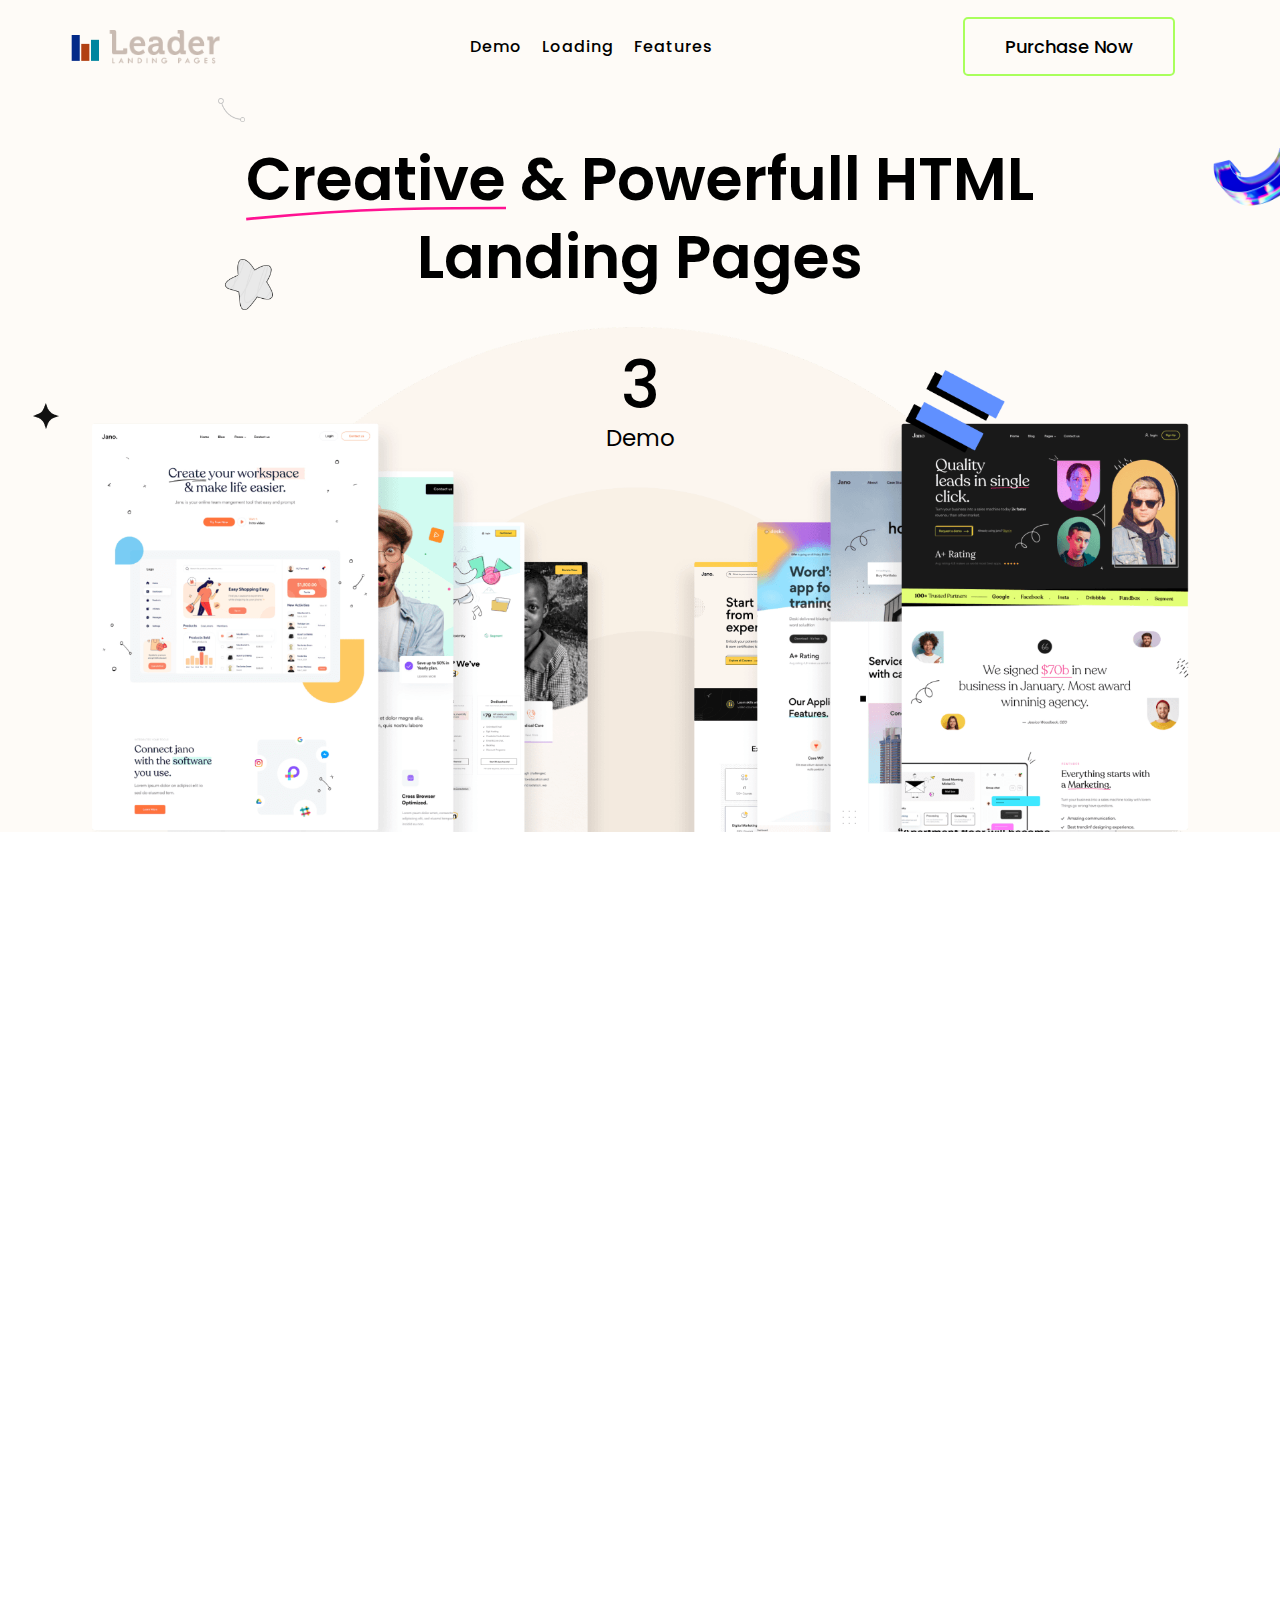
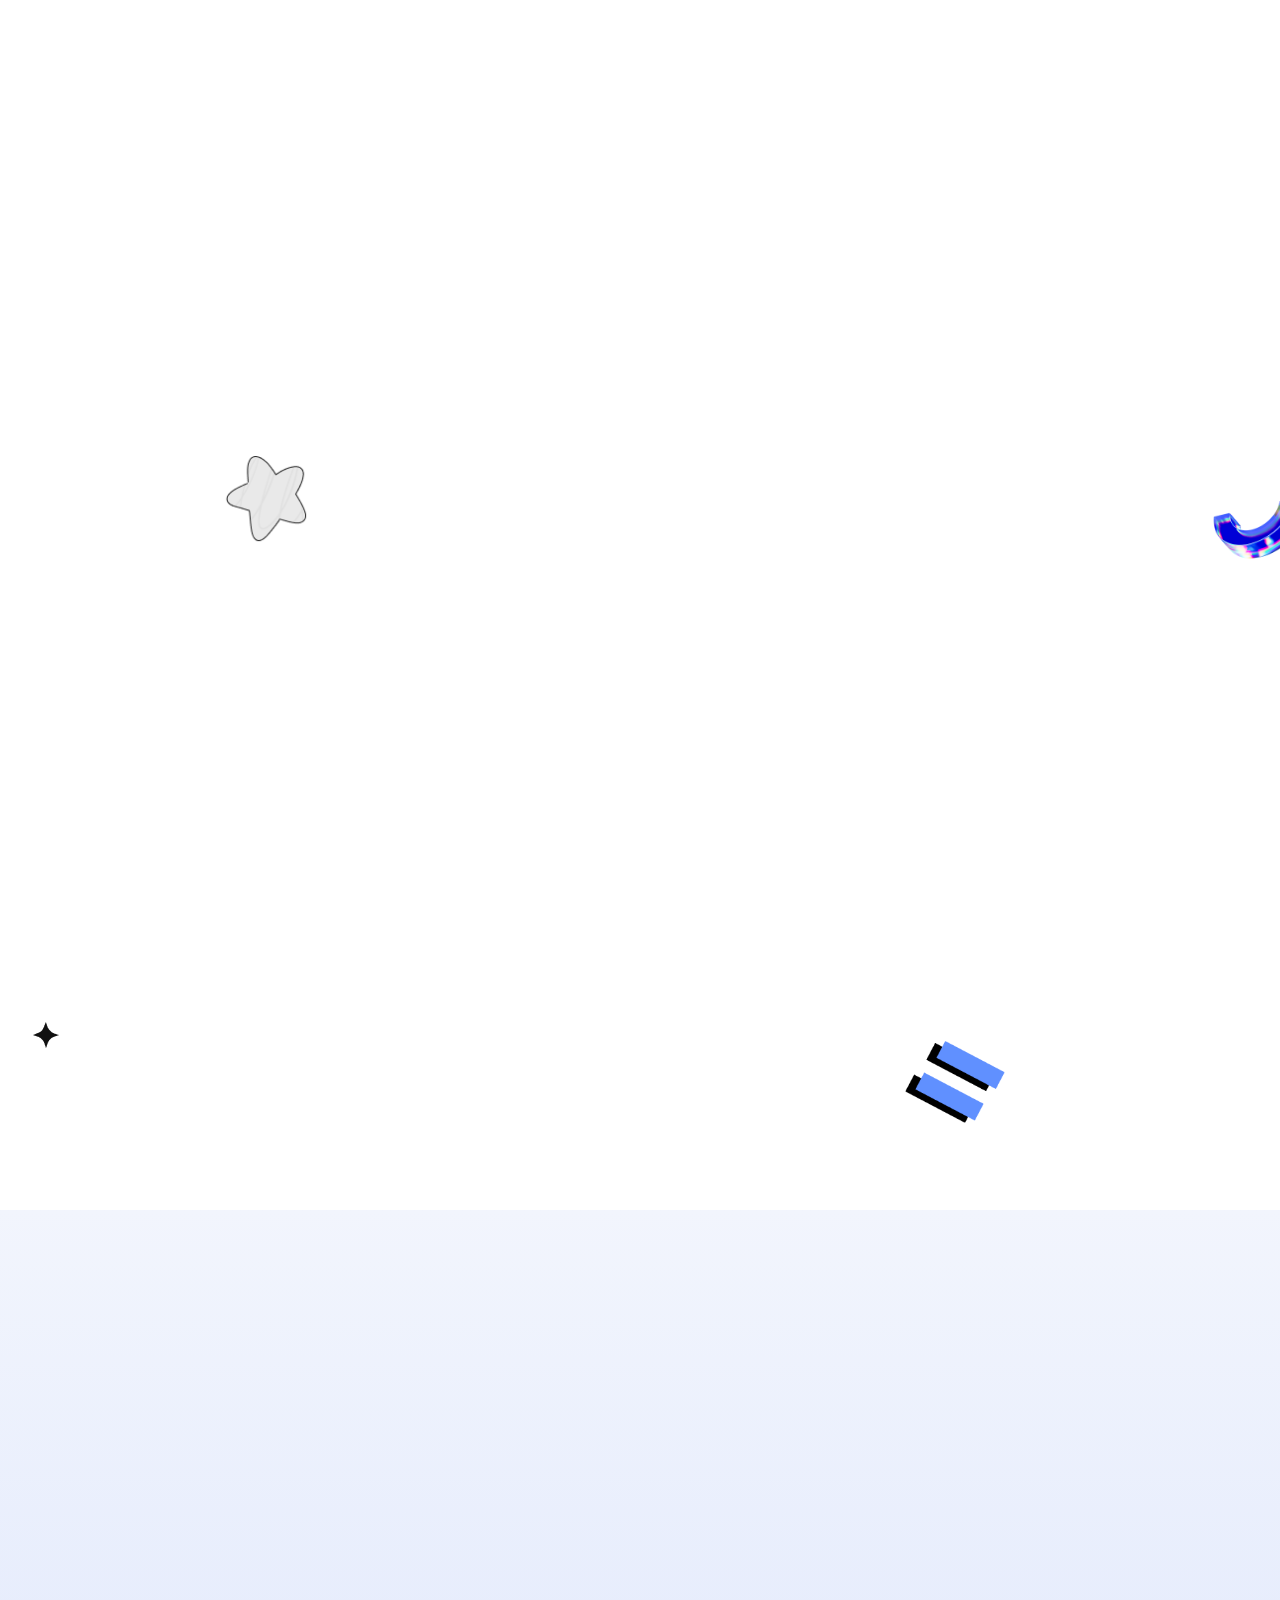
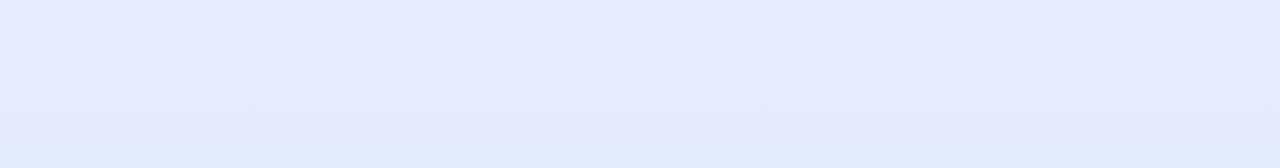
==== commit 4d85fa53: "Envato" ====
--- a/Demo-pages/HTML/index.html
+++ b/Demo-pages/HTML/index.html
@@ -20,7 +20,7 @@
       <div class="nav">
         <div class="container">
           <div class="row">
-            <div class="nav-inner">
+           <div class="nav-inner">
               <div class="logo">
                 <a href="index.html">
                   <img src="assets/images/logo/logo.png" alt="">
--- a/Demo-pages/HTML/assets/css/style.css
+++ b/Demo-pages/HTML/assets/css/style.css
@@ -152,6 +152,9 @@
   align-items: center;
   justify-content: center;
   width: 100%;
+  display: -ms-flexbox;
+  -ms-flex-align: center;
+  -ms-flex-pack: center;
 }
 
 .logo img {
@@ -167,6 +170,9 @@
   display: flex;
   align-items: center;
   justify-content: center;
+  display: -ms-flexbox;
+  -ms-flex-align: center;
+  -ms-flex-pack: center;
   margin: 0px;
 }
 
@@ -224,6 +230,9 @@
   justify-content: space-between;
   width: 33.333%;
   align-items: center;
+  display: -ms-flexbox;
+  -ms-flex-align: center;
+  -ms-flex-pack: center;
 }
 .nav-inner .side-bar-right .comm-btn{
     margin-top: 0;
@@ -347,7 +356,7 @@
     margin-top: -126px;
 }
 
-.banner-shapes .shapes{position: absolute;animation: 5s linear infinite jumpThree;top: 0;display: inline-block;max-width: 100px;}
+.banner-shapes .shapes{position: absolute;animation: 5s linear infinite jumpThree;top: 0;display: inline-block;max-width: 100px;-webkit-animation: jumpThree 5s linear infinite;}
 
 @keyframes jumpThree{
   0% {
@@ -410,6 +419,9 @@
     display: flex;
     align-items: center;
     justify-content: center;
+    display: -ms-flexbox;
+    -ms-flex-align: center;
+    -ms-flex-pack: center;
 }
 
 .demo-full img{
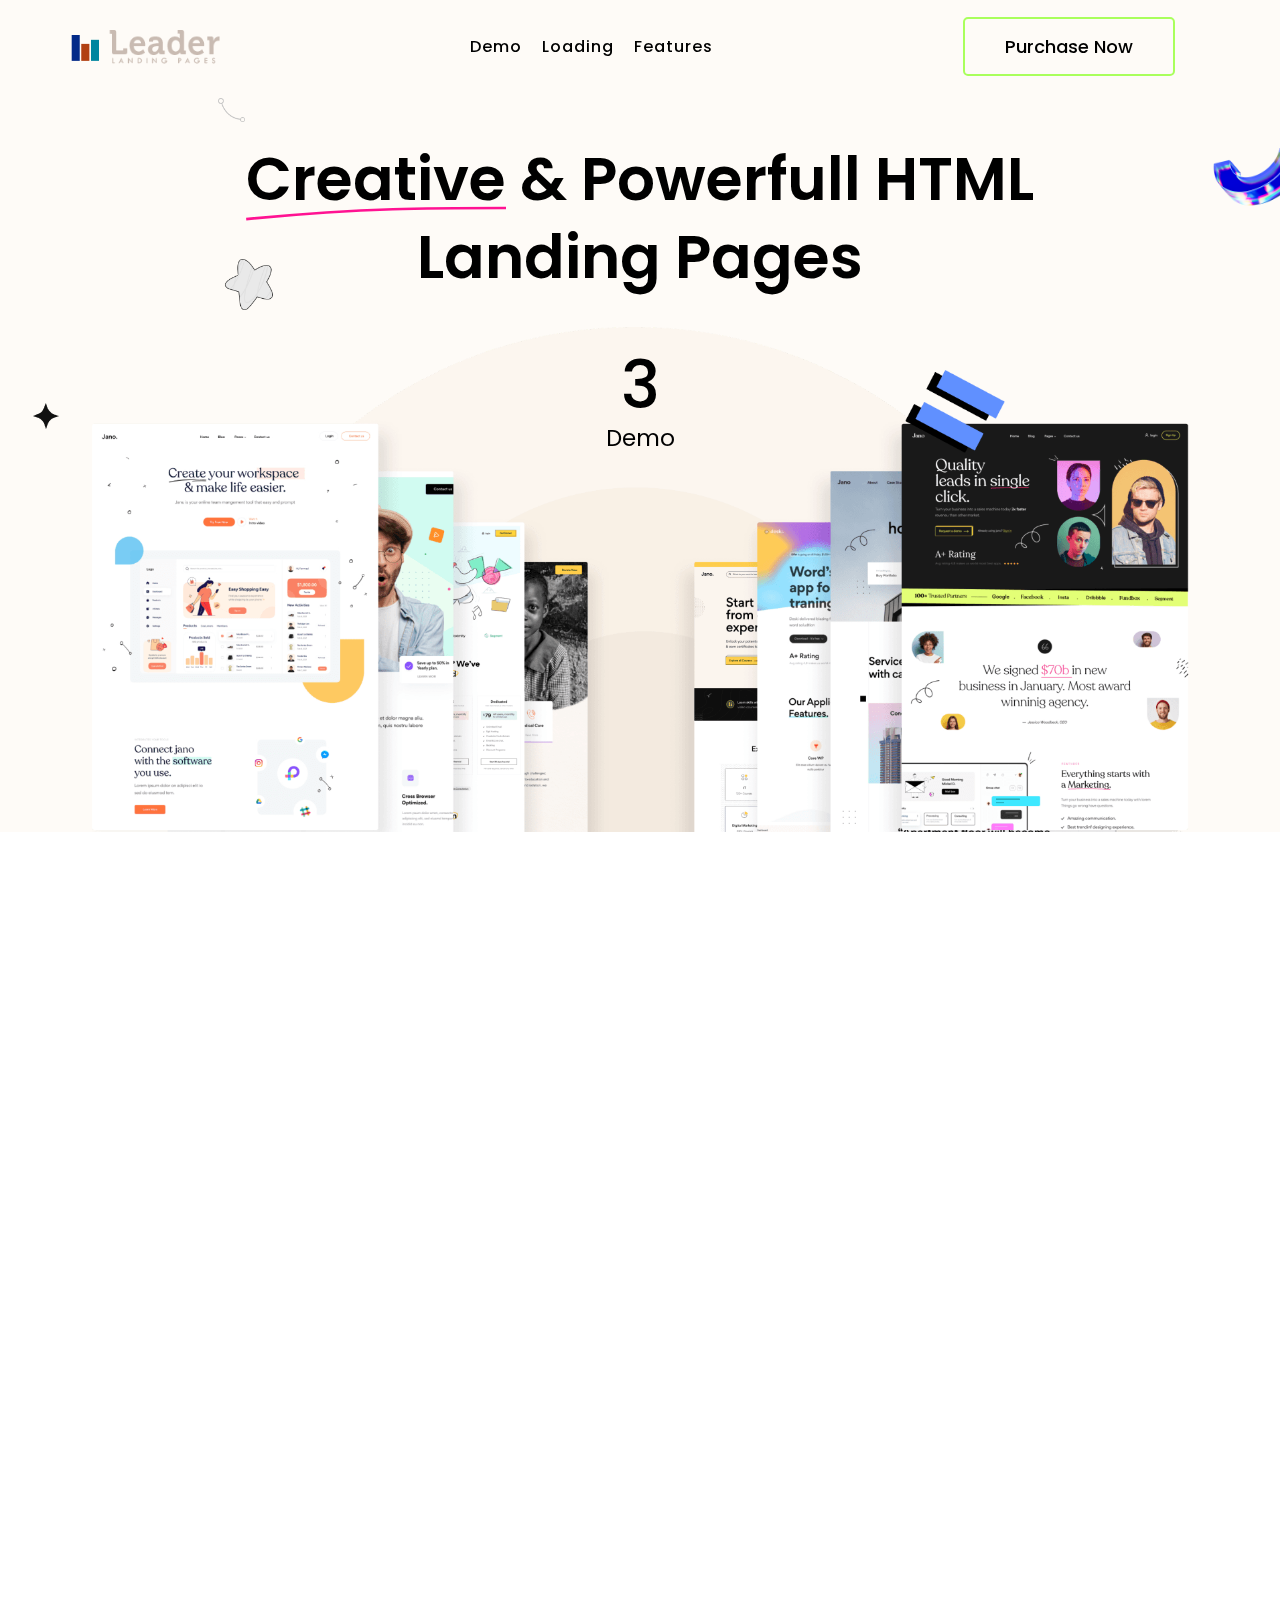
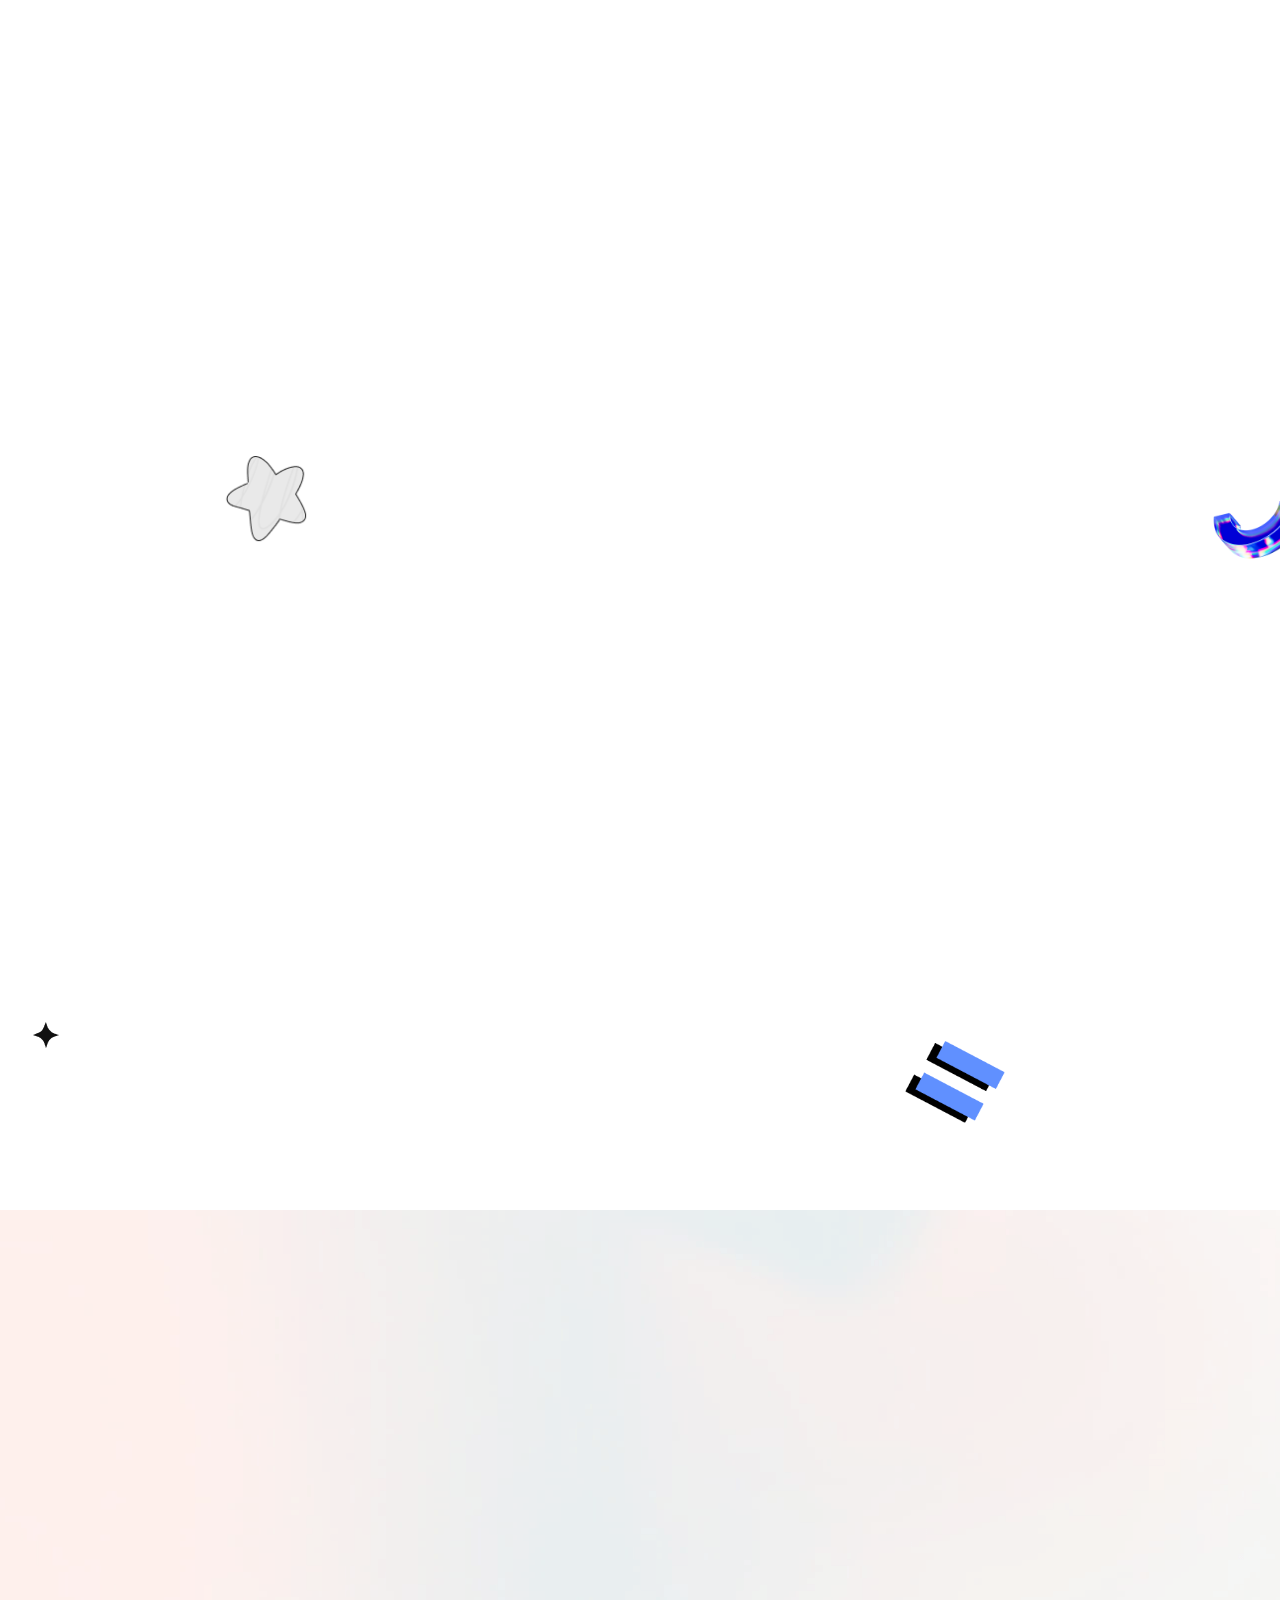
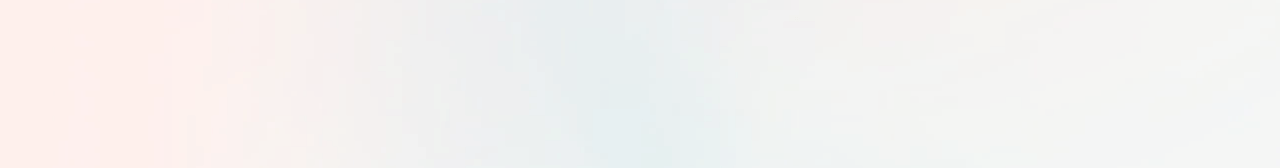
==== commit 4a7e0c50: "done" ====
--- a/Demo-pages/HTML/index.html
+++ b/Demo-pages/HTML/index.html
@@ -287,7 +287,7 @@
                 </div>
                </div>
                  <!--Core Features end-->
-
+                 <div id="movediv"></div>
                    <!--landing footer start-->
                    <div class="ln-footer">
                     <div class="container">
@@ -316,7 +316,8 @@
     <script src="assets/js/popper.min.js"></script>
     <script src="assets/js/wow.js"></script>
     <script src="assets/mail/mail.js"></script>
-   
+ 
+
    
   </body>
 </html>--- a/Demo-pages/HTML/assets/css/style.css
+++ b/Demo-pages/HTML/assets/css/style.css
@@ -23,7 +23,6 @@
 08/ Footer
 
 =====================================================================*/
-
 
 
 
@@ -565,7 +564,7 @@
     float: left;
     width: 100%;
     padding-bottom: 100px;
-    background: linear-gradient(180deg,#f2f5fd 0%,#e3eafc 100%);
+    background: url(../images/landing-banner/ln-footer.png);
     padding-top: 100px;
 }
 
@@ -577,3 +576,12 @@
 
 .ln-footer .home-demo-heading .comm-btn a{background-color: #a9ff5c;}
 .ln-footer .home-demo-heading .comm-btn span::before{background: none;}
+
+#movediv{
+  position: absolute;
+  top: 10px;
+  left: 10px;
+  height: 20px;
+  width: 20px;
+  background-color: gold;mix-blend-mode: difference;
+}
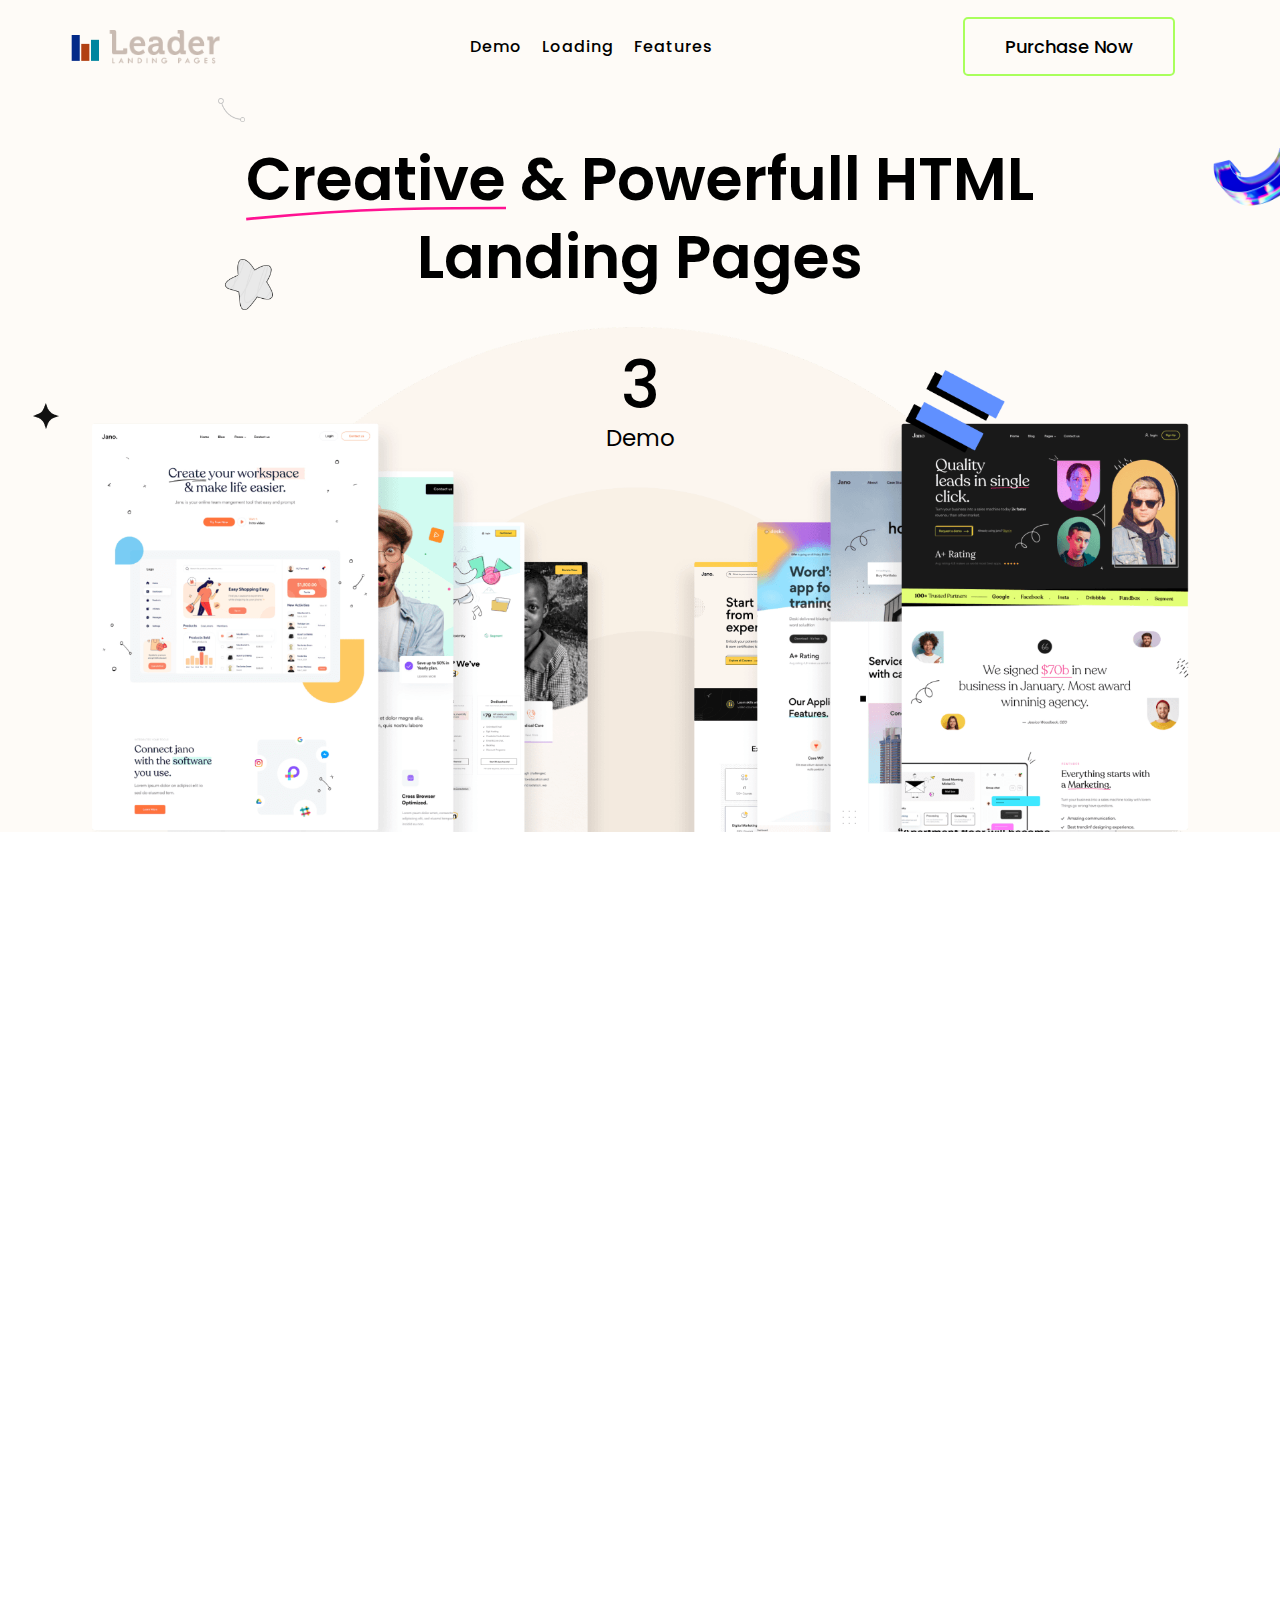
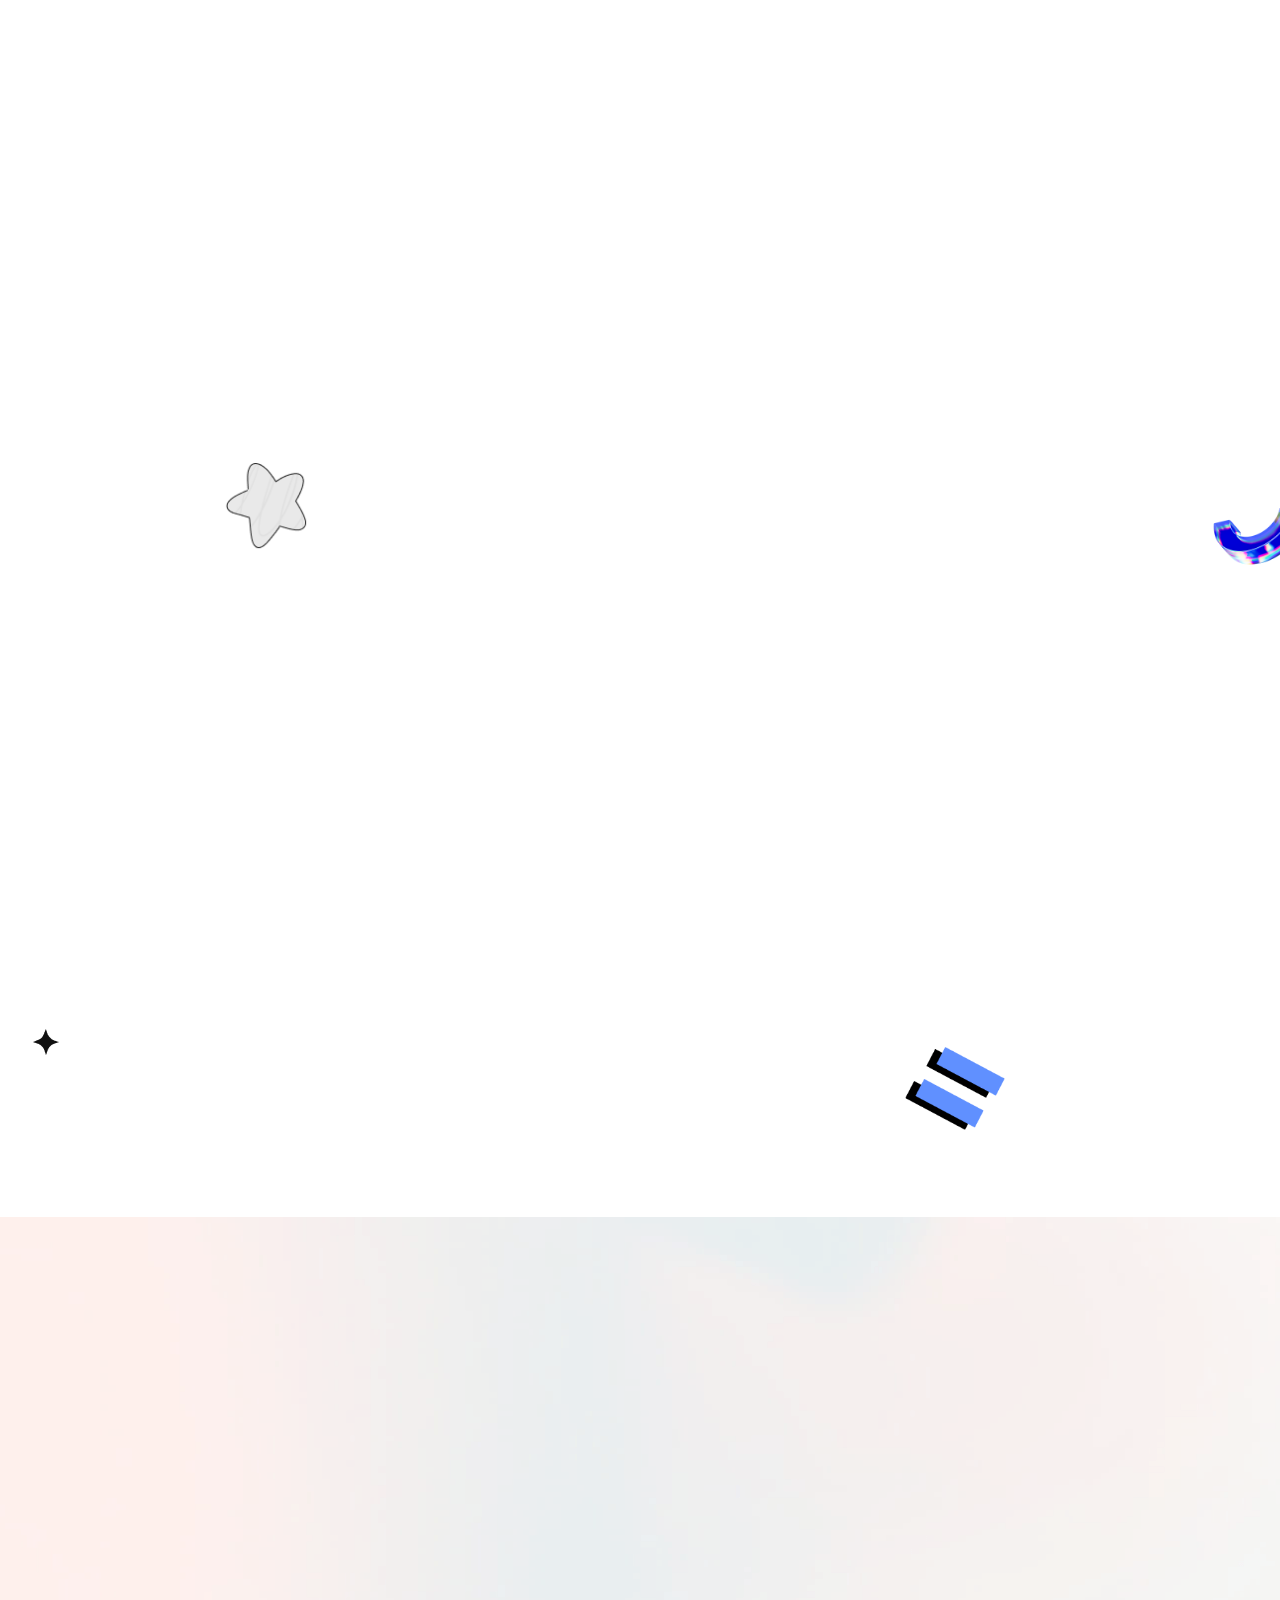
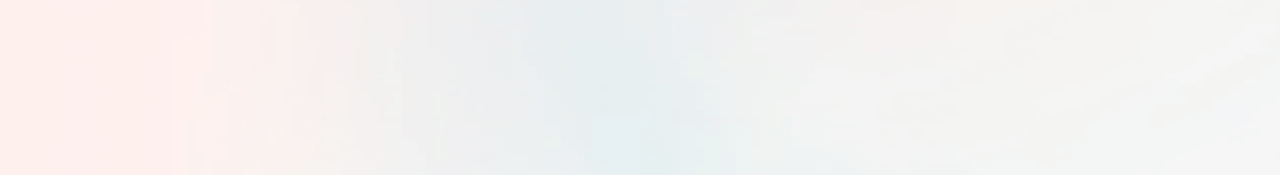
==== commit ef479f5d: "Shift1" ====
--- a/Demo-pages/HTML/index.html
+++ b/Demo-pages/HTML/index.html
@@ -116,36 +116,37 @@
                       <img src="assets/images/demo-img/sc-1.PNG" alt="">
                       <span class="btn-twentyone">Explore</span>
                     </a>
-                    <h3>Family Industries</h3>
+                    <h3>Delightful</h3>
                     <span class="sub-text">
-                      Lifestyle, Others</span>
+                      Webflow, Others</span>
                       
                   </div>
                   </div>
+                  <div class="col-lg-4 col-md-12">
+                    <div class="demo-full wow fadeInUp" data-wow-duration="0.7s">
+                    <a href="">
+                        <img src="assets/images/demo-img/sc-3.PNG" alt="">
+                        <span class="btn-twentyone">Explore</span>
+                      </a>
+                      <h3>designers </h3>
+                      <span class="sub-text">
+                        never stop learning</span>
+                       
+                    </div>
+                    </div>
                   <div class="col-lg-4 col-md-12">
                     <div class="demo-full wow fadeInUp" data-wow-duration="0.5s">
                       <a href="">
                         <img src="assets/images/demo-img/sc-2.PNG" alt="">
                         <span class="btn-twentyone">Explore</span>
                       </a>
-                      <h3>Delightful</h3>
+                      <h3>Family Industries </h3>
                       <span class="sub-text">
-                        Webflow, Others</span>
+                          Lifestyle, Others</span>
                    
                     </div>
                     </div>
-                    <div class="col-lg-4 col-md-12">
-                      <div class="demo-full wow fadeInUp" data-wow-duration="0.7s">
-                        <a href="">
-                          <img src="assets/images/demo-img/sc-3.PNG" alt="">
-                          <span class="btn-twentyone">Explore</span>
-                        </a>
-                        <h3>designers </h3>
-                        <span class="sub-text">
-                          never stop learning</span>
-                         
-                      </div>
-                      </div>
+                   
             </div>
           </div>
         </div>
@@ -156,7 +157,7 @@
              <div class="load-speed" id="loading">
               <div class="container">
                 <div class="row">
-                  <div class="col-lg-6 col-md-12 wow fadeInUp" data-wow-duration="0.3s">
+                  <div class="col-lg-6 col-md-12 order-1 order-lg-2 wow fadeInUp" data-wow-duration="0.3s">
                     <div class="col-md-12 ">
                       <div class="home-demo-heading">
                       <h3>CHOOSE YOUR PATH</h3>
@@ -171,22 +172,10 @@
                     </div>
                   </div>
 
-                  <div class="col-lg-6 col-md-12 wow fadeInUp" data-wow-duration="0.5s">
+                  <div class="col-lg-6 col-md-12 order-2 order-lg-1 wow fadeInUp" data-wow-duration="0.5s">
                     <div class="bg-img position-relative">
                     <div class="row align-items-center">
-                        <div class="col-sm-6">
-                          <div class="block-wrapper d-flex flex-column align-items-center justify-content-center position-relative">
-                            <span>5.00</span>
-                            <h3>5 Star Elite Author</h3>
-                            <div class="star">
-                              <i class="fa fa-star" aria-hidden="true"></i>
-                              <i class="fa fa-star" aria-hidden="true"></i>
-                              <i class="fa fa-star" aria-hidden="true"></i>
-                              <i class="fa fa-star" aria-hidden="true"></i>
-                              <i class="fa fa-star" aria-hidden="true"></i>
-                            </div>
-                          </div>
-                        </div>
+                       
                         <div class="col-sm-6">
                           <div class="block-wrapper d-flex flex-column align-items-center justify-content-center text-center position-relative">
                             <span>93%</span>
@@ -200,6 +189,20 @@
                             <h3>GTmetrix PageSpeed
                               Score                              </h3>
                            
+                          </div>
+                        </div>
+
+                        <div class="col-sm-6">
+                          <div class="block-wrapper d-flex flex-column align-items-center justify-content-center position-relative">
+                            <span>5.00</span>
+                            <h3>5 Star Elite Author</h3>
+                            <div class="star">
+                              <i class="fa fa-star" aria-hidden="true"></i>
+                              <i class="fa fa-star" aria-hidden="true"></i>
+                              <i class="fa fa-star" aria-hidden="true"></i>
+                              <i class="fa fa-star" aria-hidden="true"></i>
+                              <i class="fa fa-star" aria-hidden="true"></i>
+                            </div>
                           </div>
                         </div>
                     </div>
@@ -287,7 +290,7 @@
                 </div>
                </div>
                  <!--Core Features end-->
-                 <div id="movediv"></div>
+               
                    <!--landing footer start-->
                    <div class="ln-footer">
                     <div class="container">
--- a/Demo-pages/HTML/assets/css/style.css
+++ b/Demo-pages/HTML/assets/css/style.css
@@ -436,7 +436,7 @@
 }
 
 .home-demo-heading{
-    padding-right: 20px;
+    padding-left: 30px;
 }
 .home-demo-heading span{
     padding-right: 10px;
@@ -521,7 +521,7 @@
   top: -5px;
   }
   .bg-img{
-    padding-left: 30px;
+    padding-right: 30px;
 }  
 .bg-img::before{position: absolute;content: "";top: 43px;left: 0;right: 0;bottom: 0;background: url(../images/shapes/bg.svg);z-index: -1;width: 105%;height: 76%;}
 
@@ -577,11 +577,3 @@
 .ln-footer .home-demo-heading .comm-btn a{background-color: #a9ff5c;}
 .ln-footer .home-demo-heading .comm-btn span::before{background: none;}
 
-#movediv{
-  position: absolute;
-  top: 10px;
-  left: 10px;
-  height: 20px;
-  width: 20px;
-  background-color: gold;mix-blend-mode: difference;
-}
--- a/Demo-pages/HTML/assets/css/responsive.css
+++ b/Demo-pages/HTML/assets/css/responsive.css
@@ -7,198 +7,201 @@
 /*-------------------------------------------------------*/
 @media screen and (max-width: 1200px) {
     
-    .nav-inner .side-bar-right span{font-size: 15px;}
+  .nav-inner .side-bar-right span{font-size: 15px;}
+
+}
+
+/*-------------------------------------------------------*/
+/* When the browser is 992 to all small screens,below css will be applied.
+/*-------------------------------------------------------*/
+
+@media screen and (max-width: 992px) {
+  .nav .container{max-width: 100%;}
+  .nav-inner .side-bar-right{display: none;}
+.menu a:hover {
+  color: #fff;
+}
+
+
+
+.side-bar.act {
+  width: 100%;
+}
+
+.nav .row {
+  align-items: center;
+}
+
+.nav {
+  background: #fff;
+  padding: 35px 0;
+}
+
+.side-bar-right i {
+  width: 30px;
+  height: 30px;
+  font-size: 12px;
+}
+
+.logo img {
+  max-width: 128px;
+}
+
+.nav-inner .menu {
+  position: fixed;
+  right: -500px;
+  top: 0;
+  overflow-y: auto;
+  height: 100vh;
+  width: 300px;
+  background: #16243d;
+  padding: 31px 20px 20px 20px;
+  z-index: 99;
+  transition: all 0.5s ease;
+}
+
+.menu ul li:first-child {
+  display: block;
+}
+
+.menu li {
+  width: 100%;
+  padding-bottom: 13px;
+}
+
+.menu a {
+  color: #fff !important;
+  width: 100%;
+  border-bottom: 1px solid #908484;
+  padding-bottom: 17px;
+}
+
+.menu img {
+  width: 120px;
+  filter: invert(1);
+  margin-bottom: 24px;
+}
+
+.menu ul li:last-child {
+  border: 0;
+}
+
+.nav-inner .side-bar-right {
+  position: absolute;
+  right: 15px;
+}
+
+.logo {
+  position: absolute;
+  transform: scale(0.8);
+  left: 0;
+}
+
+.menu-bar {
+  display: block;
+  position: absolute;
+  right: 15px;
+}
+
+.menu ul {
+  flex-direction: column;
+  align-items: flex-start;
+}
+
+.menu span {
+  position: absolute;
+  right: 20px;
+  top: 0;
+  background: red;
+  color: #fff;
+  width: 30px;
+  height: 30px;
+  border-radius: 50px;
+  display: flex;
+  align-items: center;
+  justify-content: center;
+  font-size: 17px;
+  cursor: pointer;
+}
+
+.menu.menuact {
+  right: 0;
+}
+
+.home-demo{padding-top: 60px;padding-bottom: 60px;}
+.demo-full{
+  margin-top: 18px;
+  margin-bottom: 16px;
+}
+.core-features{
+  padding-top: 30px;
+  padding-bottom: 50px;
+}
+.ln-footer{
+  padding-top: 70px;
+  padding-bottom: 70px;
+}
+}
+
+/*-------------------------------------------------------*/
+/* When the browser is 768px to all small screens,below css will be applied.
+/*-------------------------------------------------------*/
+
+@media screen and (max-width: 767px) {
+  .landing-heading h1{
+  font-size: 36px;
+  line-height: 50px;
+  font-weight: 400 !important;
+}
+  .home-demo-heading h2, .landing-heading span, .home-demo-heading span{
+  font-size: 32px !important;
+  line-height: 46px !important;
+  font-weight: 400 !important;
+}
   
-}
-
-/*-------------------------------------------------------*/
-/* When the browser is 992 to all small screens,below css will be applied.
-/*-------------------------------------------------------*/
-
-@media screen and (max-width: 992px) {
-    .nav .container{max-width: 100%;}
-    .nav-inner .side-bar-right{display: none;}
-  .menu a:hover {
-    color: #fff;
-  }
-
-  
-
-  .side-bar.act {
-    width: 100%;
-  }
-
-  .nav .row {
-    align-items: center;
-  }
-
-  .nav {
-    background: #fff;
-    padding: 35px 0;
-  }
-
-  .side-bar-right i {
-    width: 30px;
-    height: 30px;
-    font-size: 12px;
-  }
-
-  .logo img {
-    max-width: 128px;
-  }
-
-  .nav-inner .menu {
-    position: fixed;
-    right: -500px;
-    top: 0;
-    overflow-y: auto;
-    height: 100vh;
-    width: 300px;
-    background: #16243d;
-    padding: 31px 20px 20px 20px;
-    z-index: 99;
-    transition: all 0.5s ease;
-  }
-
-  .menu ul li:first-child {
-    display: block;
-  }
-
-  .menu li {
-    width: 100%;
-    padding-bottom: 13px;
-  }
-
-  .menu a {
-    color: #fff !important;
-    width: 100%;
-    border-bottom: 1px solid #908484;
-    padding-bottom: 17px;
-  }
-
-  .menu img {
-    width: 120px;
-    filter: invert(1);
-    margin-bottom: 24px;
-  }
-
-  .menu ul li:last-child {
-    border: 0;
-  }
-
-  .nav-inner .side-bar-right {
-    position: absolute;
-    right: 15px;
-  }
-
-  .logo {
-    position: absolute;
-    transform: scale(0.8);
-    left: 0;
-  }
-
-  .menu-bar {
-    display: block;
-    position: absolute;
-    right: 15px;
-  }
-
-  .menu ul {
-    flex-direction: column;
-    align-items: flex-start;
-  }
-
-  .menu span {
-    position: absolute;
-    right: 20px;
-    top: 0;
-    background: red;
-    color: #fff;
-    width: 30px;
-    height: 30px;
-    border-radius: 50px;
-    display: flex;
-    align-items: center;
-    justify-content: center;
-    font-size: 17px;
-    cursor: pointer;
-  }
-
-  .menu.menuact {
-    right: 0;
-  }
- 
-  .home-demo{padding-top: 60px;padding-bottom: 60px;}
-  .demo-full{
-    margin-top: 18px;
-    margin-bottom: 16px;
-}
-  .core-features{
-    padding-top: 30px;
-    padding-bottom: 50px;
-}
-  .ln-footer{
-    padding-top: 70px;
-    padding-bottom: 70px;
-}
-}
-
-/*-------------------------------------------------------*/
-/* When the browser is 768px to all small screens,below css will be applied.
-/*-------------------------------------------------------*/
-
-@media screen and (max-width: 767px) {
-    .landing-heading h1{
-    font-size: 36px;
-    line-height: 50px;
-    font-weight: 400 !important;
-}
-    .home-demo-heading h2, .landing-heading span, .home-demo-heading span{
-    font-size: 32px !important;
-    line-height: 46px !important;
-    font-weight: 400 !important;
-}
-    
-    .bg-img{
-    padding-left: 0;
-    margin-top: 50px;
-}
-
-.home-demo-heading{padding-right: 0;}
+  .bg-img{
+  padding-left: 0;
+  margin-top: 50px;
+}
+
+.home-demo-heading{padding-left: 0;text-align: center;}
 .main-count{
-    margin-top: 6px;
+  margin-top: 6px;
 }
 .main-count i{
-    font-size: 50px;
-    font-weight: 700;
+  font-size: 50px;
+  font-weight: 700;
 }
 .main-count h4{
-    margin-top: -11px;
+  margin-top: -11px;
 }
 .landing-banner-img{margin-top: 0;}
-  
+
 }
 
 /*-------------------------------------------------------*/
 /* When the browser is 576px to all small screens,below css will be applied.
 /*-------------------------------------------------------*/
 @media screen and (max-width: 576px) {
-    .core-features-inner{
-    margin-left: 25px;
-    margin-right: 25px;
-}
-    .load-speed{padding-bottom: 0;}
-    .bg-img::before{ display: none;}
-    .bg-img{margin-top: 70px;}
-    .comm-btn a{
-    padding: 20px 50px;
-}
-    .comm-btn span{
-    font-size: 19px !important;
+  .home-demo-heading span::before{
+    height: 8px;
+}
+  .core-features-inner{
+  margin-left: 25px;
+  margin-right: 25px;
+}
+  .load-speed{padding-bottom: 0;}
+  .bg-img::before{ display: none;}
+  .bg-img{margin-top: 70px;padding-right: 0;}
+  .comm-btn a{
+  padding: 20px 50px;
+}
+  .comm-btn span{
+  font-size: 19px !important;
 }
 .banner-shapes{display: none;}
 }
 
 @media screen and (max-width: 480px) {
- 
-}
+
+}
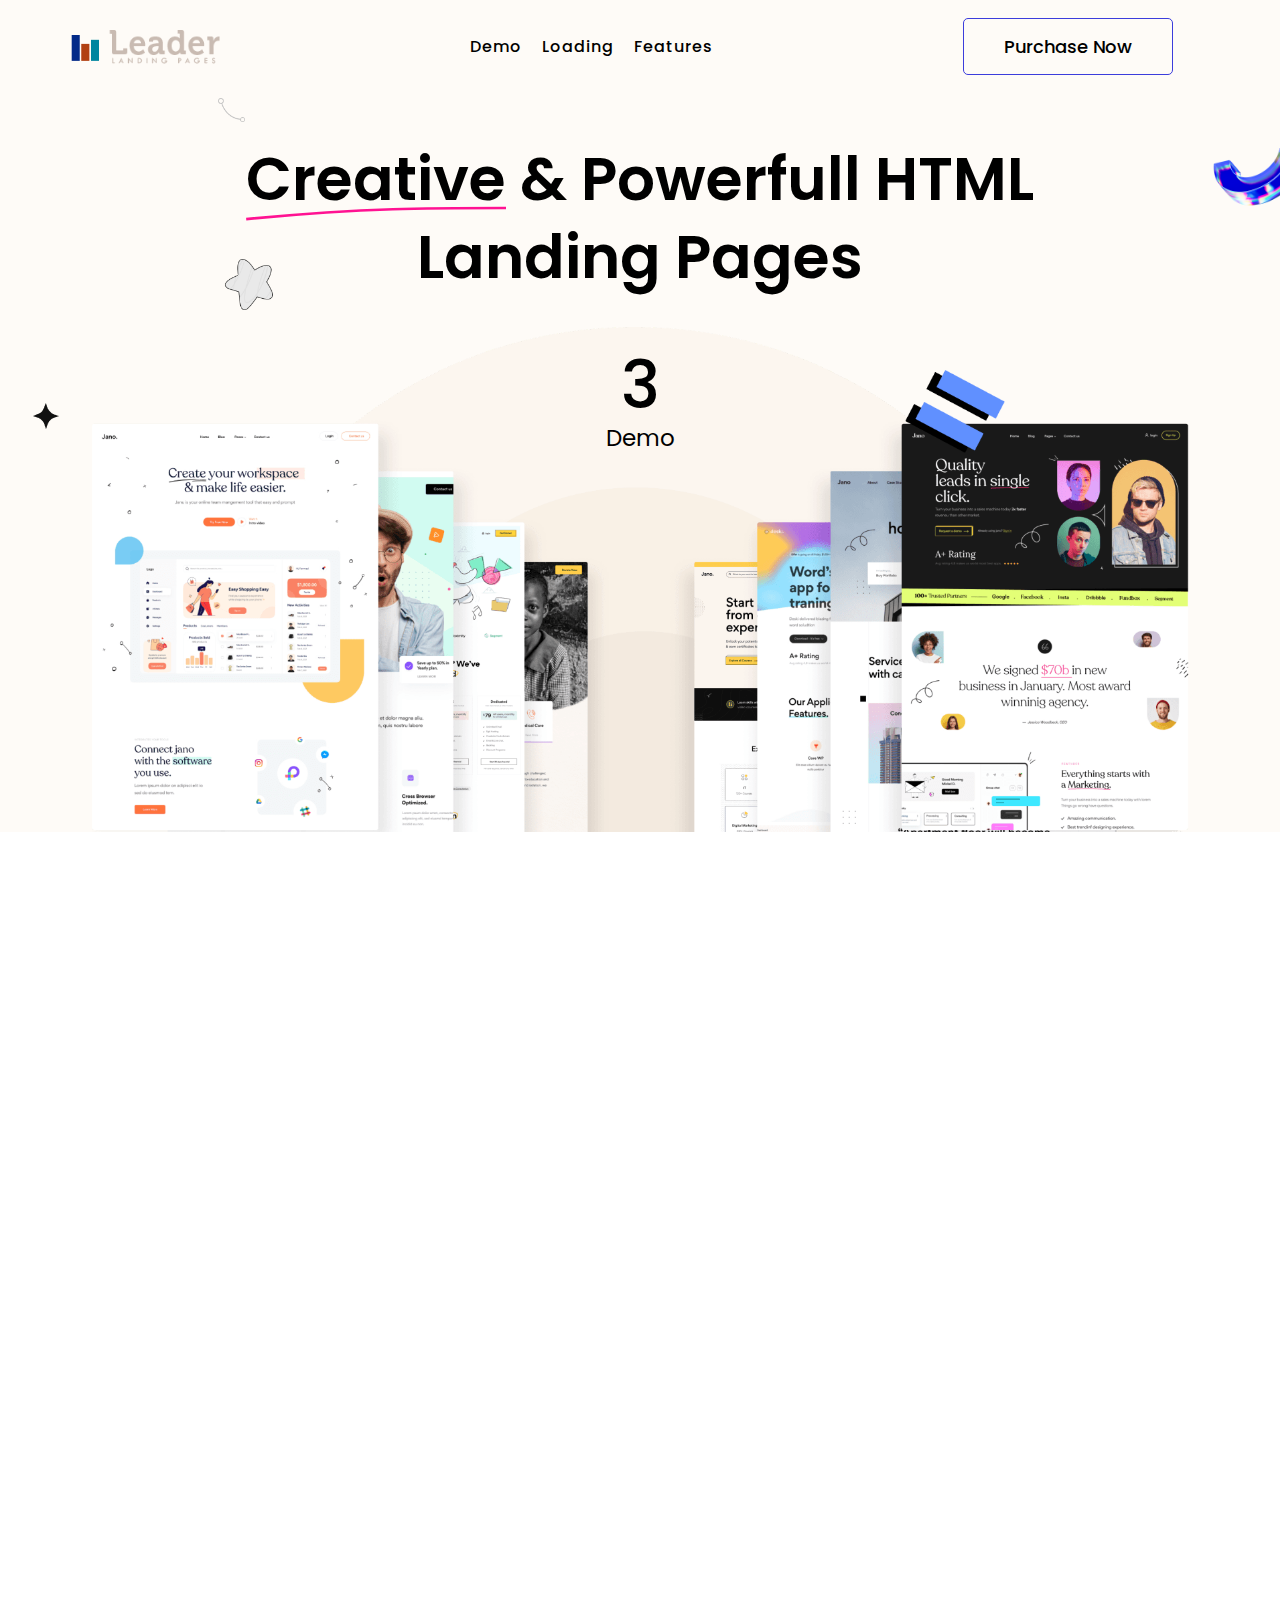
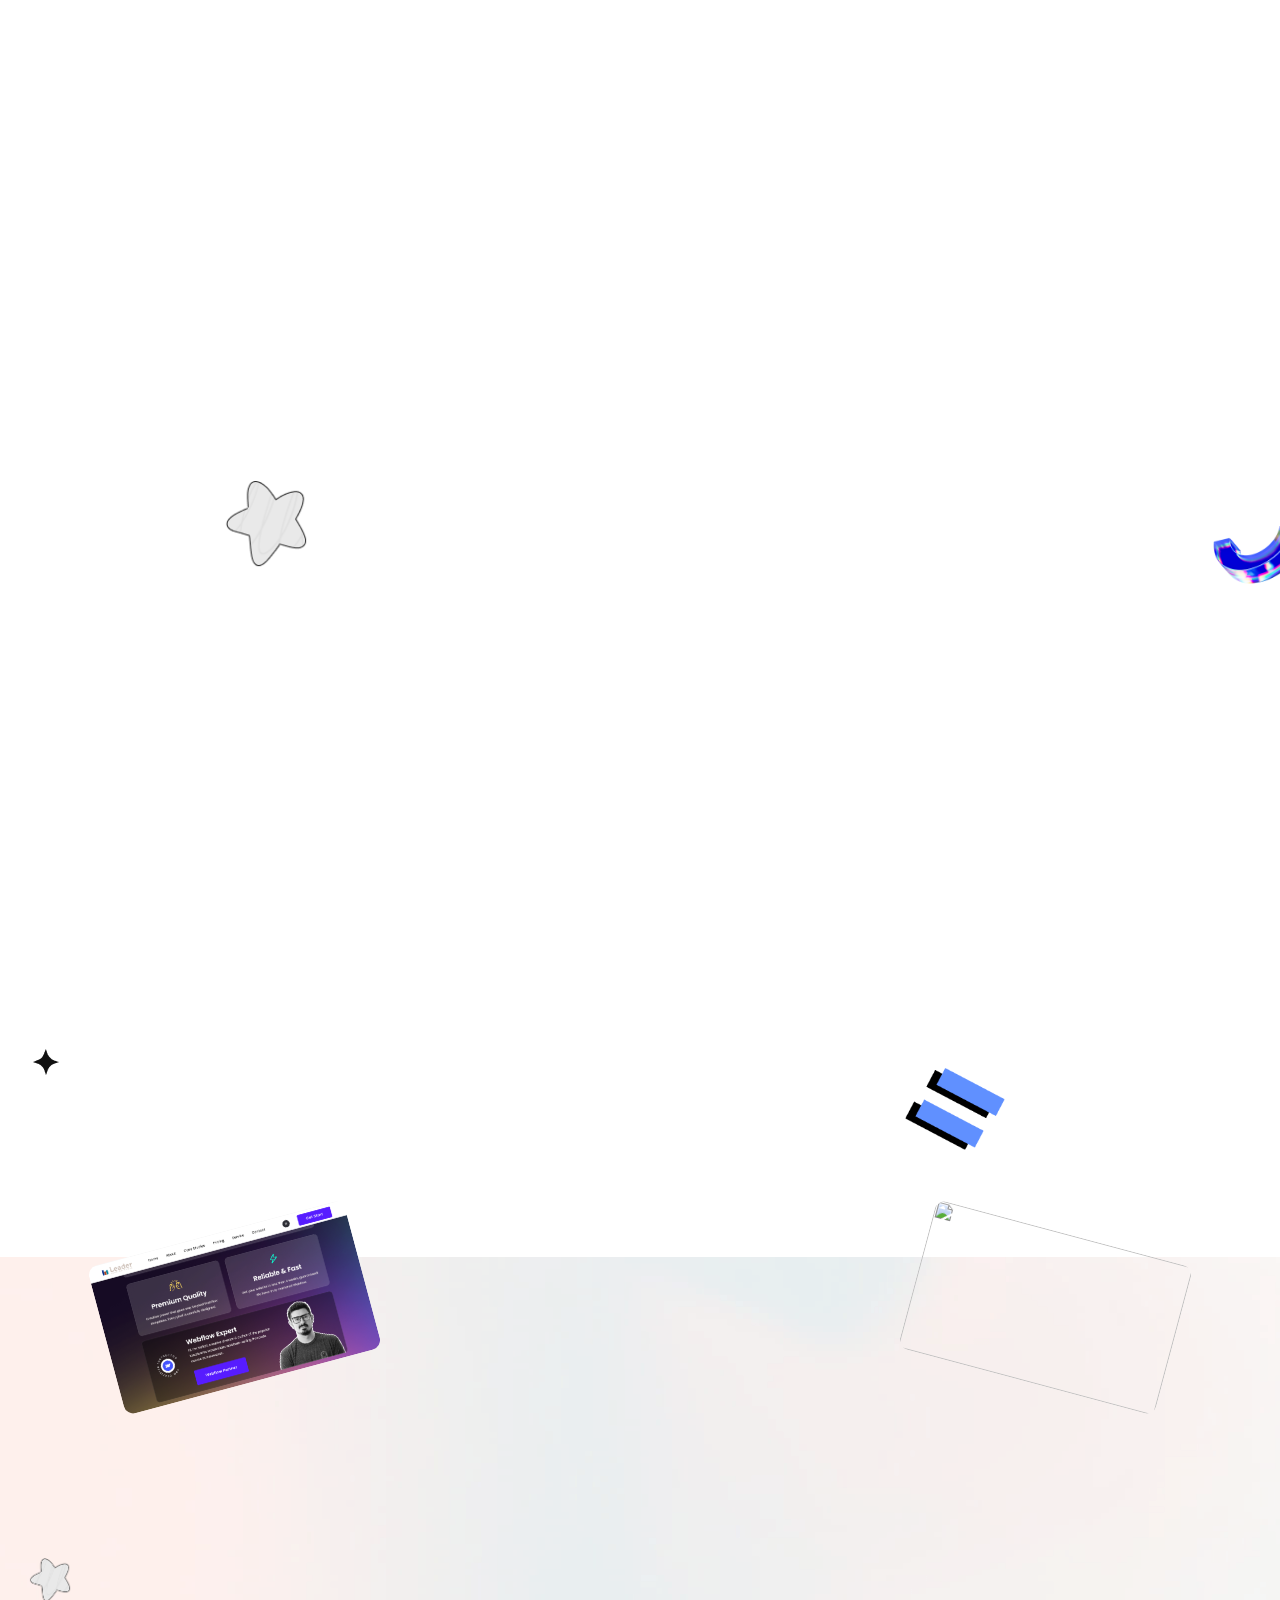
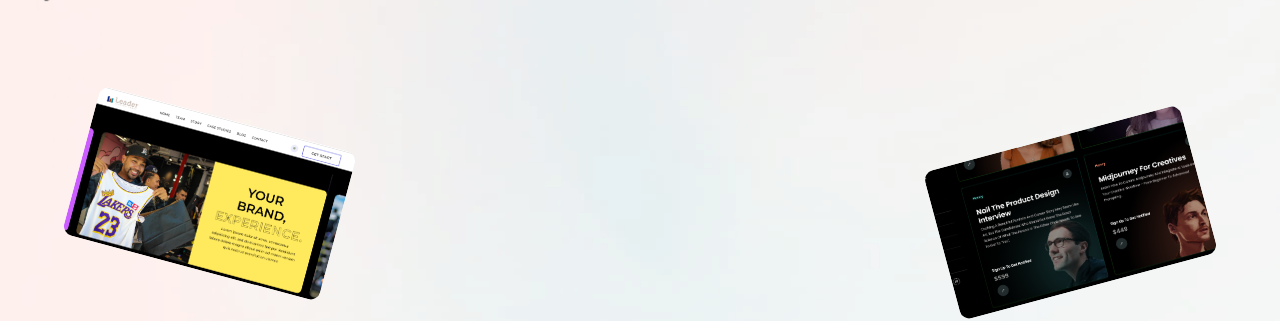
==== commit 9284d745: "Shift2" ====
--- a/Demo-pages/HTML/index.html
+++ b/Demo-pages/HTML/index.html
@@ -107,7 +107,7 @@
                   <div class="col-md-12">
                     <div class="home-demo-heading">
                     <h3 class="wow fadeInUp" data-wow-duration="0.5s">QUICK START</h3>
-                      <h2 class="wow fadeInUp" data-wow-duration="0.7s"><span>3 Pre-Made</span>Creative & <br> Stunning Demo</h2>
+                      <h2 class="wow fadeInUp" data-wow-duration="0.7s"><span class="sub-heading">3 Pre-Made</span>Creative & <br> Stunning Demo</h2>
                     </div>
                   </div>
                   <div class="col-lg-4 col-md-12">
@@ -125,7 +125,7 @@
                   <div class="col-lg-4 col-md-12">
                     <div class="demo-full wow fadeInUp" data-wow-duration="0.7s">
                     <a href="">
-                        <img src="assets/images/demo-img/sc-3.PNG" alt="">
+                        <img src="assets/images/demo-img/sc-2.PNG" alt="">
                         <span class="btn-twentyone">Explore</span>
                       </a>
                       <h3>designers </h3>
@@ -137,7 +137,7 @@
                   <div class="col-lg-4 col-md-12">
                     <div class="demo-full wow fadeInUp" data-wow-duration="0.5s">
                       <a href="">
-                        <img src="assets/images/demo-img/sc-2.PNG" alt="">
+                        <img src="assets/images/demo-img/sc-3.PNG" alt="">
                         <span class="btn-twentyone">Explore</span>
                       </a>
                       <h3>Family Industries </h3>
@@ -161,7 +161,7 @@
                     <div class="col-md-12 ">
                       <div class="home-demo-heading">
                       <h3>CHOOSE YOUR PATH</h3>
-                        <h2>Fast <span>Loading</span>Creative Time & Super smooth.</h2>
+                        <h2>Fast <span class="sub-heading">Loading</span>Creative Time & Super smooth.</h2>
                         <p>Jano is optimized to be fast & highly performant by having a good structure and well-written code.</p>
                         <div class="comm-btn">
                           <a href="#">
@@ -221,7 +221,7 @@
                     <div class="col-md-12">
                       <div class="home-demo-heading text-center wow fadeInUp" data-wow-duration="0.3s">
                     
-                        <h2><span>Core</span>Features</h2>
+                        <h2><span class="sub-heading">Core</span>Features</h2>
                       </div>
                     </div>
                     <div class="col-xl-3 col-lg-6 col-md-6 wow fadeInUp" data-wow-duration="0.2s">
@@ -298,7 +298,7 @@
                         <div class="col-md-12 text-center">
                           <div class="home-demo-heading">
                             <img class=" wow fadeInUp" data-wow-duration="0.2s" src="assets/images/logo/logo.png" alt="">
-                            <h2 class=" wow fadeInUp" data-wow-duration="0.4s">Let’s rock with our <span>unique </span> & <br> creative design. </h2>
+                            <h2 class=" wow fadeInUp" data-wow-duration="0.4s">Let’s rock with our <span class="sub-heading">unique </span> & <br> creative design. </h2>
                             <p class=" wow fadeInUp" data-wow-duration="0.6s">We create this design with love and care to assure our <br> customer to get everything for start</p>
                             <div class="comm-btn  wow fadeInUp" data-wow-duration="0.8s">
                               <a href="#">
@@ -307,7 +307,15 @@
                             </div>
                           </div>
                         </div>
-                      </div>
+                     
+                      </div>
+                    </div>
+                    <div class="ln-footer-demo">
+                      <img class="screen-one" src="assets/images/footer-demo/footer-sc1.png" alt="">
+                      <img class="screen-two" src="assets/images/footer-demo/footer-sc2.png" alt="">
+                      <img class="screen-three" src="assets/images/footer-demo/footer-sc3.png" alt="">
+                      <img class="screen-four" src="assets/images/footer-demo/footer-sc4.png" alt="">
+                      <img class="screen-five" src="assets/images/shapes/star.png" alt="">
                     </div>
                    </div>
                    <!--landing footer end-->
--- a/Demo-pages/HTML/assets/css/style.css
+++ b/Demo-pages/HTML/assets/css/style.css
@@ -240,8 +240,10 @@
 .nav-inner .side-bar-right a{
     padding: 15px 40px;
     background: no-repeat;
-    border: 2px solid #a9ff5c;
-}
+    border: 1px solid #3c3ddc;
+}
+.nav-inner .side-bar-right a::before{background: #3c3ddc;border-radius: 3px;}
+.nav-inner .side-bar-right a:hover::before{background: #3c3ddc;}
 .nav.act .nav-inner .side-bar-right span{
     transition: all 0.5s ease;
     color: #000;
@@ -253,6 +255,7 @@
 .nav-inner .side-bar-right span{
     transition: all 0.5s ease;
     letter-spacing: 0px;
+    color: #000;
 }
 
 .nav-inner .side-bar-right a:hover{color: #fff;}
@@ -267,7 +270,9 @@
   
 display: none;
 }
-
+.comm-btn span{
+    color: #fff;
+}
 .comm-btn a {
   padding: 23px 62px;
   text-decoration: none;
@@ -275,7 +280,7 @@
   font-size: 18px;
   position: relative;
   transition: all 0.5s ease;
-  background: var(--btn);
+  background: #3c3ddc;
   text-transform: capitalize;
   letter-spacing: 1px;
   z-index: 6;
@@ -291,7 +296,7 @@
   right: 0;
   transition: transform 0.3s ease-in-out;
   transform: scalex(0);
-  background: #3c3ddc;
+  background: #a9ff5c;
   transform-origin: right;
   height: 100%;
   z-index: 0;
@@ -305,13 +310,14 @@
 
 .comm-btn a:hover span {
   text-decoration: none;
-  color: #fff;
+  color: #000;
   position: relative;
 }
 .comm-btn {
   position: relative;
   text-transform: capitalize;
   margin: 55px 0 0 0;
+  display: inline-block;
 }
 
 
@@ -329,7 +335,7 @@
 }
 
 .landing-heading span{position: relative;font-weight: 600;}
-.landing-heading span::before, .home-demo-heading span::before{position: absolute;content: "";background: url(../images/shapes/line.svg);width: 100%;height: 15px;background-size: cover;bottom: 0;}
+.landing-heading span::before, .home-demo-heading .sub-heading::before{position: absolute;content: "";background: url(../images/shapes/line.svg);width: 100%;height: 15px;background-size: cover;bottom: 0;}
 .landing-heading h1{
     font-size: 60px;
     line-height: 78px;
@@ -411,7 +417,6 @@
     padding-bottom: 140px;
 }
 .demo-full{
-    padding: 0 15px;
     transition: all 0.4s ease;
 }
 .demo-full a{
@@ -436,12 +441,16 @@
 }
 
 .home-demo-heading{
-    padding-left: 30px;
-}
-.home-demo-heading span{
+    position: relative;
+    z-index: 3;
+    float: left;
+    width: 100%;
+}
+.home-demo-heading .sub-heading{
     padding-right: 10px;
     position: relative;
     font-weight: 600;
+    color: #000;
 }
 .demo-full .btn-twentyone{
     position: absolute;
@@ -451,12 +460,12 @@
     opacity: 0;
     transition: all 0.2s ease;
 }
-.home-demo-heading span::before{
+.home-demo-heading .sub-heading::before{
     height: 18px;
 }
 .home-demo-heading h2{
-    font-size: 50px;
-    line-height: 73px;
+    font-size: 58px;
+    line-height: 75px;
     margin-top: 17px;
     margin-bottom: 40px;
 }
@@ -484,7 +493,6 @@
     margin-bottom: 20px;
 }
 .load-speed .comm-btn a{
-    background: #a9ff5c;
 }
 .load-speed  .comm-btn span::before{
     background: none;
@@ -523,7 +531,7 @@
   .bg-img{
     padding-right: 30px;
 }  
-.bg-img::before{position: absolute;content: "";top: 43px;left: 0;right: 0;bottom: 0;background: url(../images/shapes/bg.svg);z-index: -1;width: 105%;height: 76%;}
+.bg-img::before{position: absolute;content: "";top: 43px;left: 0;right: 0;bottom: 0;background: url(../images/shapes/bg.svg);z-index: -1;width: 91%;height: 76%;}
 
 /*-------------------------------------------------*/
 /* core Features
@@ -546,7 +554,7 @@
 .core-features{
     display: inline-block;
     width: 100%;
-    padding-bottom: 80px;
+    padding-bottom: 100px;
     overflow: hidden;
     padding-top: 60px;
 }
@@ -563,17 +571,56 @@
 .ln-footer{
     float: left;
     width: 100%;
-    padding-bottom: 100px;
+    padding-bottom: 130px;
     background: url(../images/landing-banner/ln-footer.png);
-    padding-top: 100px;
+    padding-top: 130px;
+    position: relative;
 }
 
 .ln-footer .home-demo-heading h2{
     margin-bottom: 30px;
     margin-top: 30px;
-    line-height: 60px;
-}
-
-.ln-footer .home-demo-heading .comm-btn a{background-color: #a9ff5c;}
+}
+
+
 .ln-footer .home-demo-heading .comm-btn span::before{background: none;}
 
+.ln-footer-demo{
+    position: absolute;
+    top: 0;
+    left: 0;
+    right: 0;
+    bottom: 0;
+}
+.ln-footer-demo img{
+    width: 265px;
+    height: 153px;
+    z-index: 1;
+    position: absolute;
+    border-radius: 10px;
+    object-fit: cover;
+}
+.ln-footer-demo .screen-one{
+    top: -26px;
+    left: 8%;
+    transform: rotate(-15deg);
+}
+.ln-footer-demo .screen-two{right: 6%;bottom: 32px;transform: rotate(-15deg);}
+.ln-footer-demo .screen-three{
+    bottom: 51px;
+    transform: rotate(15deg);
+    left: 6%;
+}
+.ln-footer-demo .screen-four{
+    right: 8%;
+    transform: rotate(15deg);
+    top: -26px;
+    right: 8%;
+}
+
+.ln-footer-demo .screen-five{
+    width: 50px;
+    height: 50px;
+    top: 45%;
+    left: 2%;
+}
--- a/Demo-pages/HTML/assets/css/responsive.css
+++ b/Demo-pages/HTML/assets/css/responsive.css
@@ -16,6 +16,11 @@
 /*-------------------------------------------------------*/
 
 @media screen and (max-width: 992px) {
+  .bg-img{
+    padding-right: 0;
+    margin-top: 73px;
+}
+  .ln-footer-demo{display: none;}
   .nav .container{max-width: 100%;}
   .nav-inner .side-bar-right{display: none;}
 .menu a:hover {
@@ -139,7 +144,7 @@
 }
 .ln-footer{
   padding-top: 70px;
-  padding-bottom: 70px;
+  padding-bottom: 82px;
 }
 }
 
@@ -148,15 +153,26 @@
 /*-------------------------------------------------------*/
 
 @media screen and (max-width: 767px) {
+  .comm-btn{margin-top: 30px;}
+  .comm-btn a{
+    padding: 18px 48px;
+}
+  .comm-btn span{
+    font-size: 20px !important;
+}
+  .load-speed .home-demo-heading h2{
+    font-size: 32px;
+    line-height: 46px;
+}
   .landing-heading h1{
   font-size: 36px;
   line-height: 50px;
   font-weight: 400 !important;
 }
-  .home-demo-heading h2, .landing-heading span, .home-demo-heading span{
-  font-size: 32px !important;
-  line-height: 46px !important;
-  font-weight: 400 !important;
+  .home-demo-heading h2, .landing-heading span, .home-demo-heading .sub-heading{
+  font-size: 32px;
+  line-height: 46px;
+  font-weight: 500 !important;
 }
   
   .bg-img{
@@ -183,7 +199,7 @@
 /* When the browser is 576px to all small screens,below css will be applied.
 /*-------------------------------------------------------*/
 @media screen and (max-width: 576px) {
-  .home-demo-heading span::before{
+  .home-demo-heading .sub-heading::before{
     height: 8px;
 }
   .core-features-inner{
